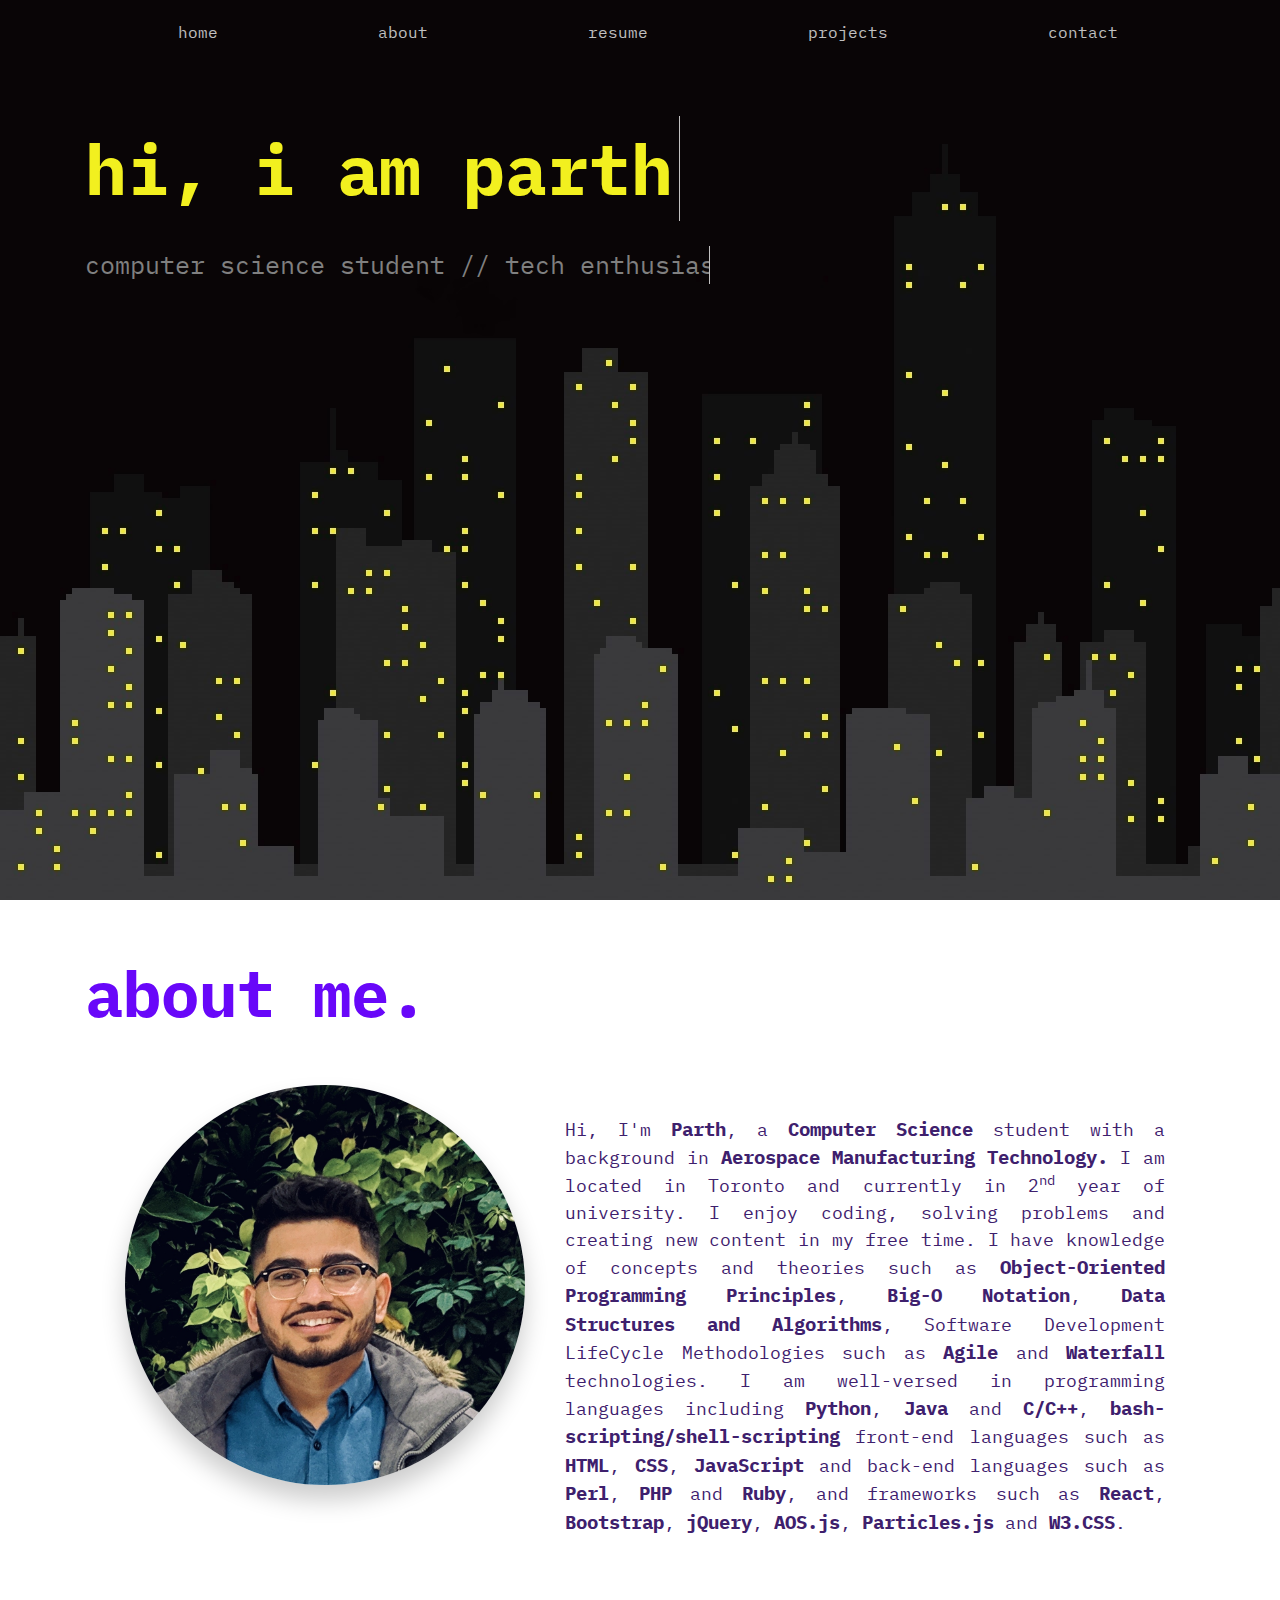
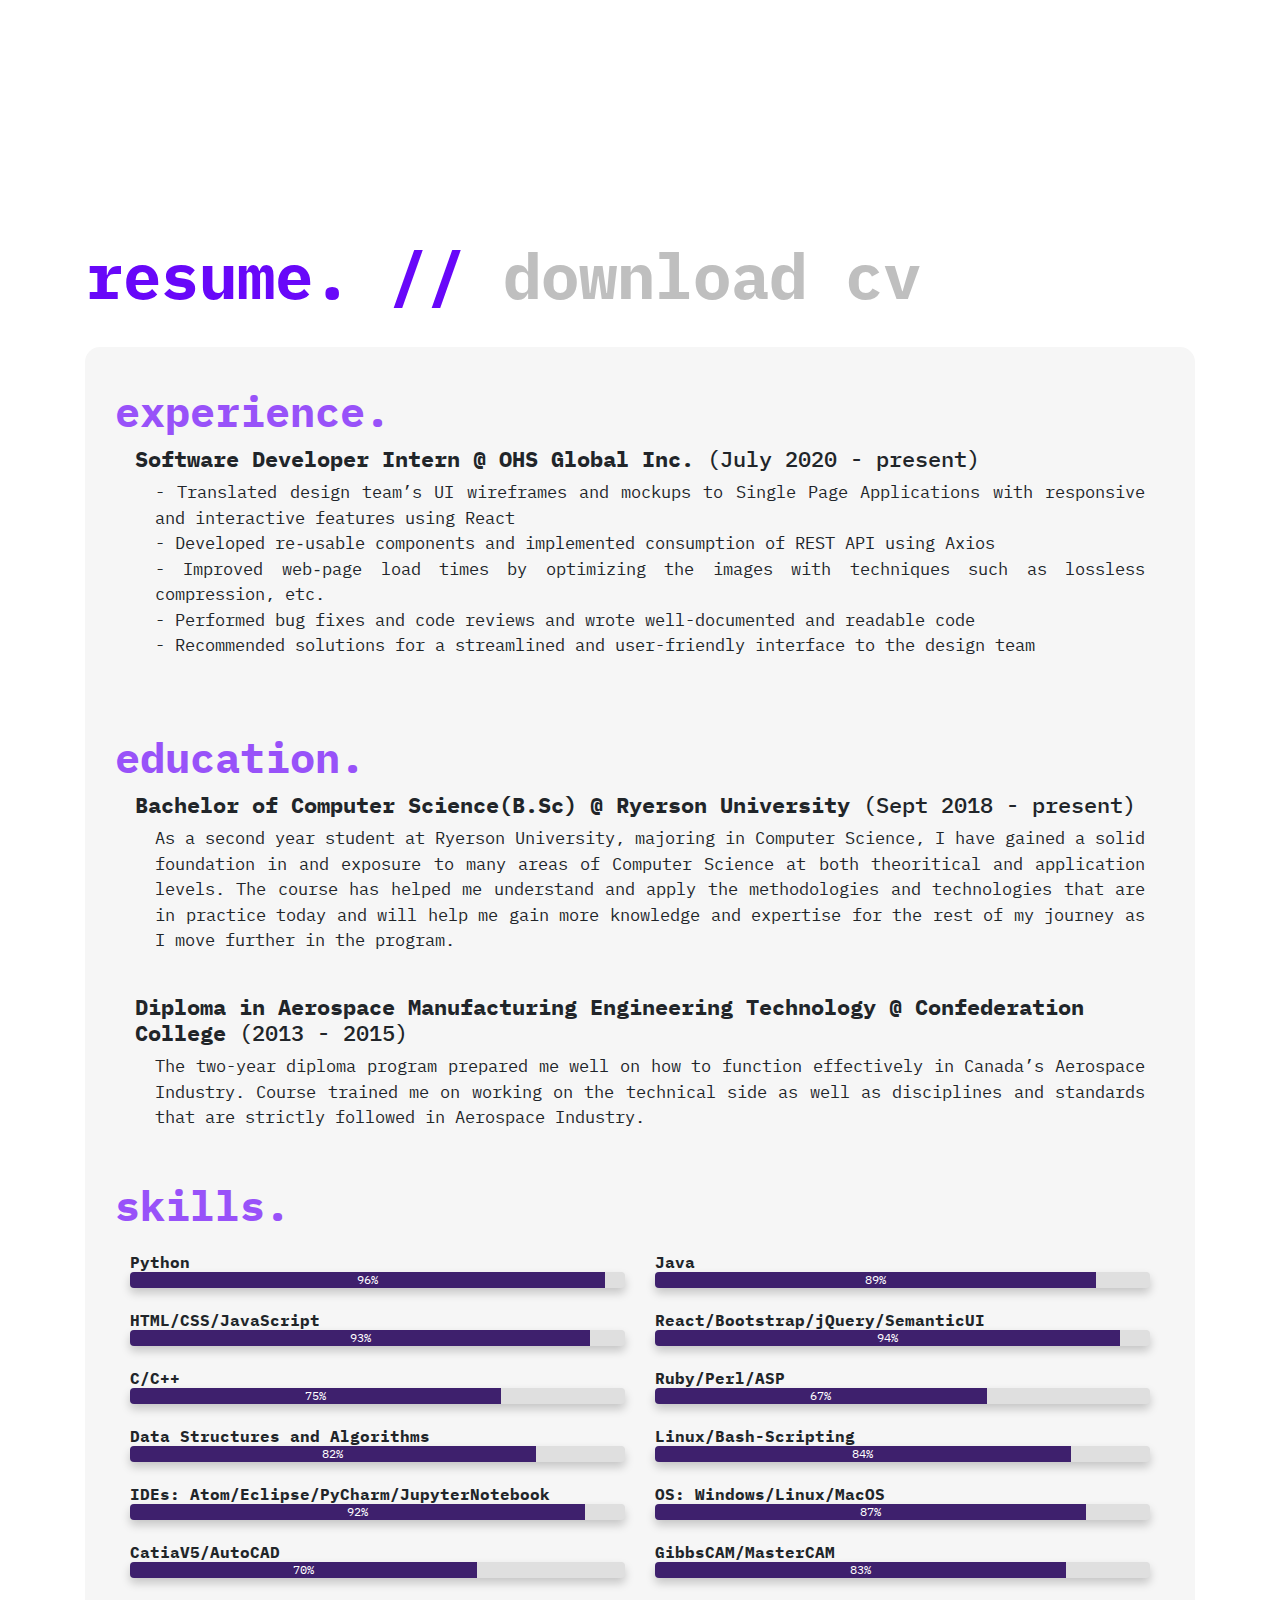
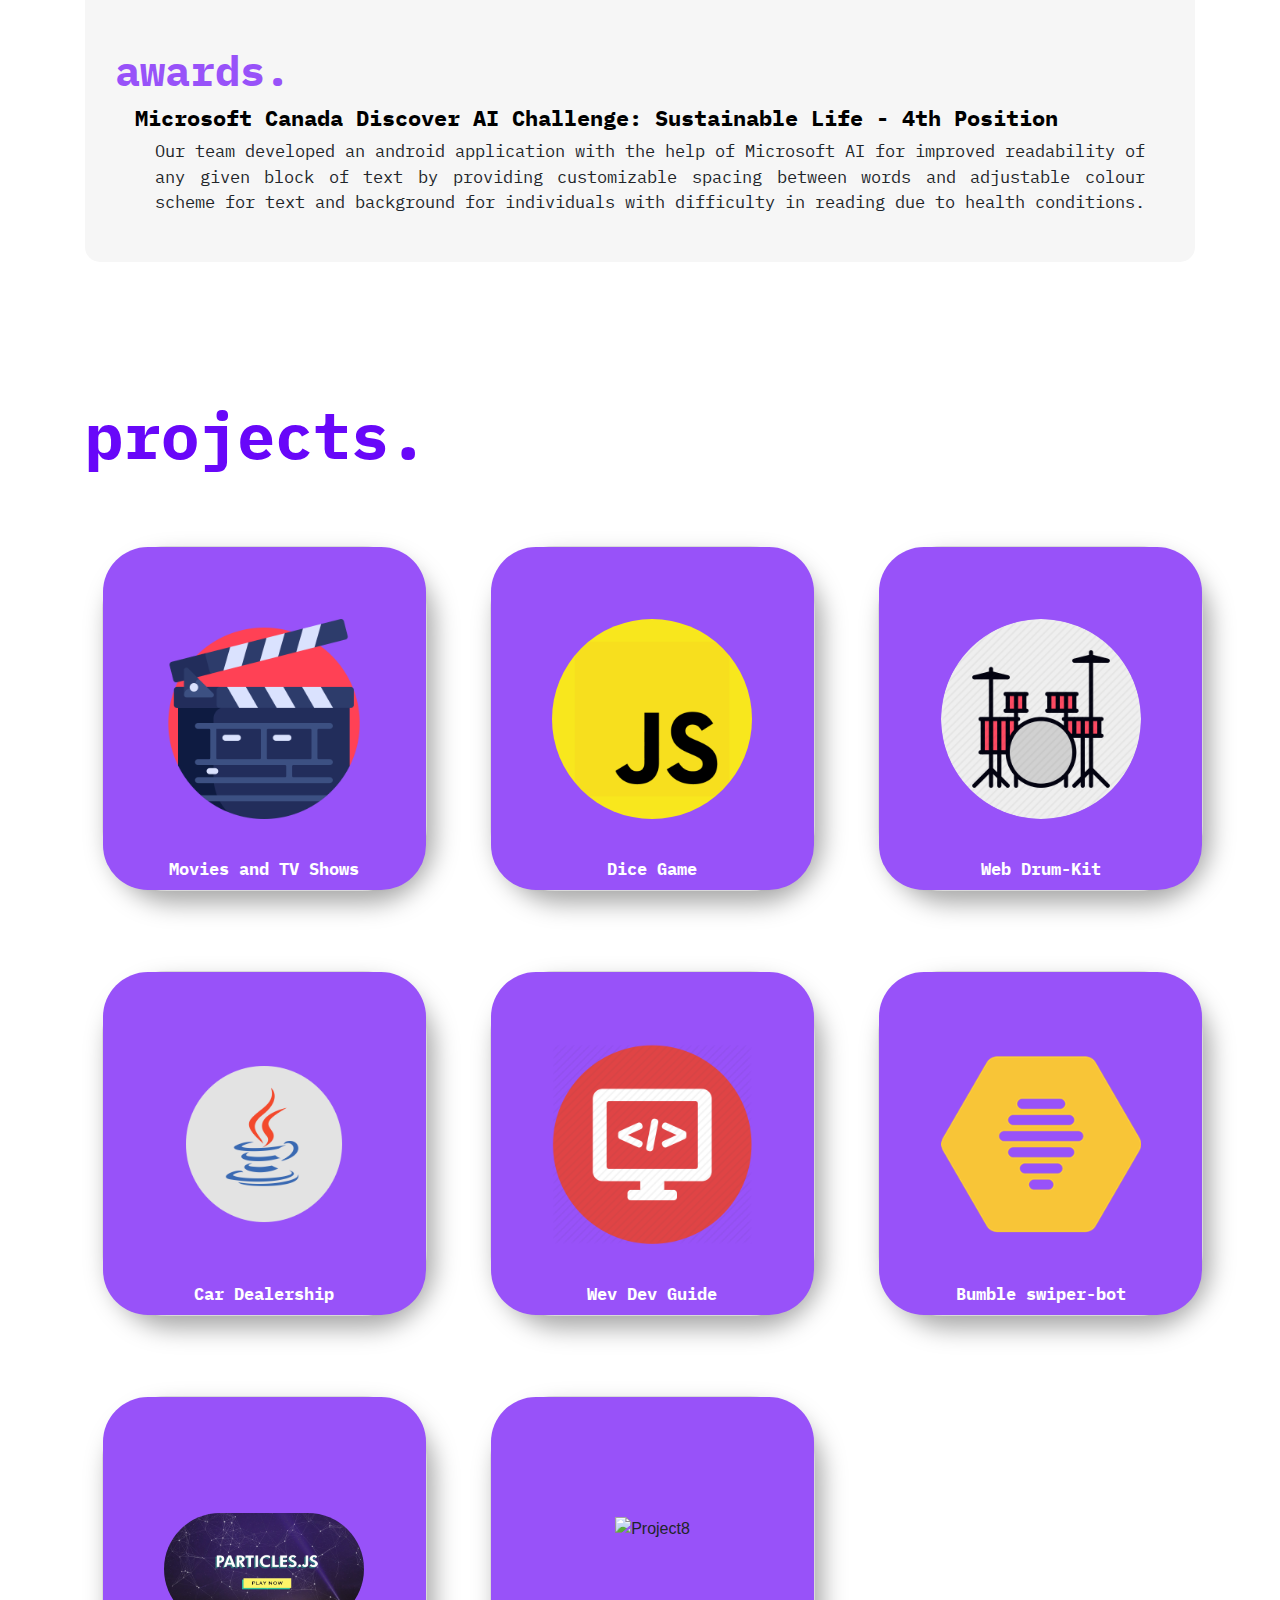
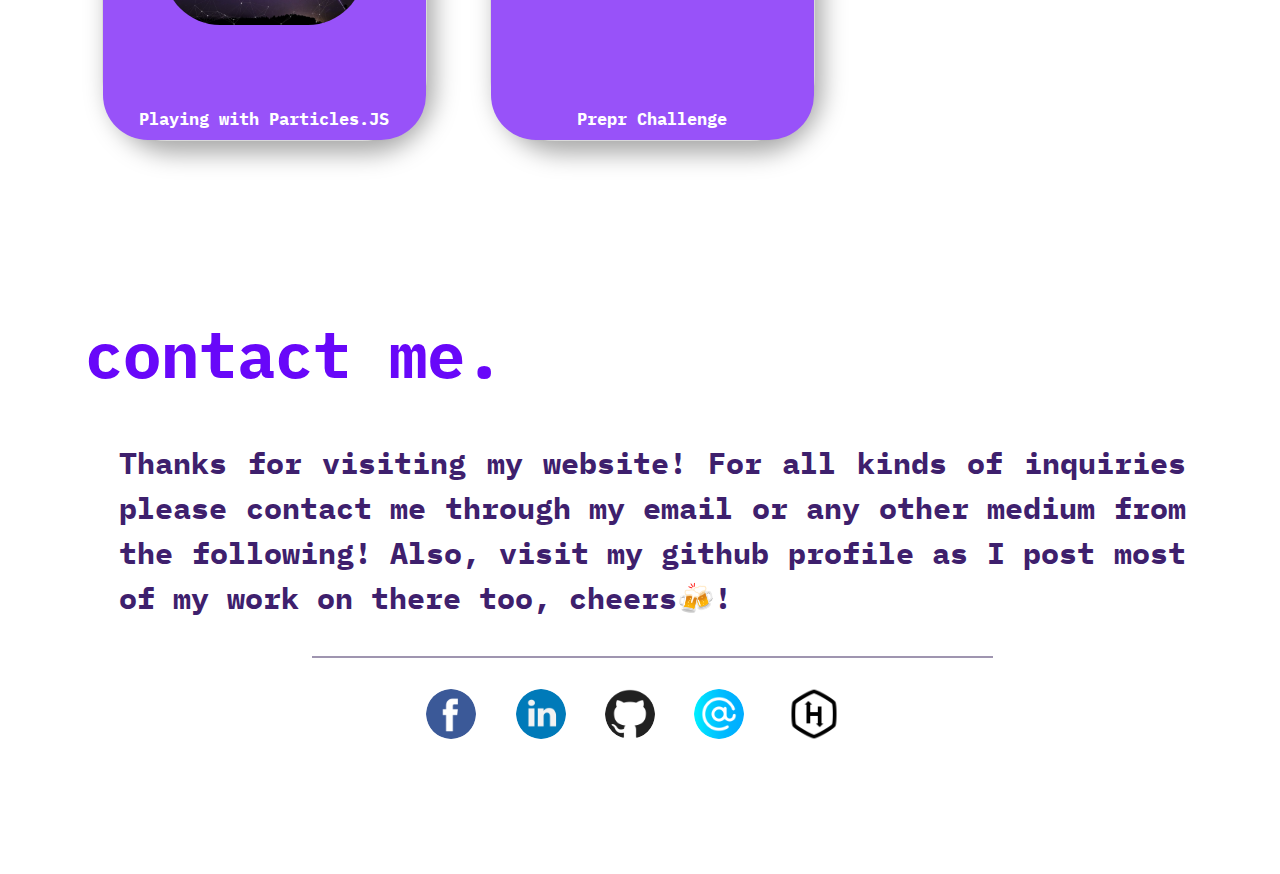
==== index.html @ 6de30749 "job update" ====
<!DOCTYPE html>
  <html lang="en" dir="ltr">

  <head>
    <meta charset="utf-8">
    <title>𝚙𝚊𝚛𝚝𝚑 𝚙𝚊𝚝𝚎𝚕.</title>
    <link style="border-radius:30%" rel="shortcut icon" href="icons/brand-001.ico">
    <!-- Fonts -->
    <link href="https://fonts.googleapis.com/css?family=IBM+Plex+Mono|Roboto+Mono&display=swap" rel="stylesheet">
    <!-- <link href="https://fonts.googleapis.com/css?family=IBM+Plex+Mono:400,500&display=swap" rel="stylesheet"> -->
    <!-- jQuery -->
    <script src="https://code.jquery.com/jquery-3.4.1.js" integrity="sha256-WpOohJOqMqqyKL9FccASB9O0KwACQJpFTUBLTYOVvVU=" crossorigin="anonymous"></script>

    <!-- Bootstrap -->
    <link rel="stylesheet" href="https://stackpath.bootstrapcdn.com/bootstrap/4.4.1/css/bootstrap.min.css" integrity="sha384-Vkoo8x4CGsO3+Hhxv8T/Q5PaXtkKtu6ug5TOeNV6gBiFeWPGFN9MuhOf23Q9Ifjh" crossorigin="anonymous">
    <script src="https://code.jquery.com/jquery-3.4.1.slim.min.js" integrity="sha384-J6qa4849blE2+poT4WnyKhv5vZF5SrPo0iEjwBvKU7imGFAV0wwj1yYfoRSJoZ+n" crossorigin="anonymous"></script>
    <script src="https://cdn.jsdelivr.net/npm/popper.js@1.16.0/dist/umd/popper.min.js" integrity="sha384-Q6E9RHvbIyZFJoft+2mJbHaEWldlvI9IOYy5n3zV9zzTtmI3UksdQRVvoxMfooAo" crossorigin="anonymous"></script>
    <script src="https://stackpath.bootstrapcdn.com/bootstrap/4.4.1/js/bootstrap.min.js" integrity="sha384-wfSDF2E50Y2D1uUdj0O3uMBJnjuUD4Ih7YwaYd1iqfktj0Uod8GCExl3Og8ifwB6" crossorigin="anonymous"></script>


    <!-- CSS -->
    <link rel="stylesheet" href="css/styles.css">
    <link rel="stylesheet" href="css/animation.css">
    <link rel="stylesheet" href="css/projects.css">

    <!-- AOS.js -->
    <link href="https://cdn.rawgit.com/michalsnik/aos/2.1.1/dist/aos.css" rel="stylesheet">

    <script src="https://cdn.rawgit.com/michalsnik/aos/2.1.1/dist/aos.js"></script>

    <!-- SCRIPTS -->
    <script src="scripts/script.js" charset="utf-8"></script>



    <!-- GOOGLE ANALYTICS -->
    <!-- Global site tag (gtag.js) - Google Analytics -->
    <script async src="https://www.googletagmanager.com/gtag/js?id=UA-157791250-1"></script>
    <script>
      window.dataLayer = window.dataLayer || [];

      function gtag() {
        dataLayer.push(arguments);
      }
      gtag('js', new Date());

      gtag('config', 'UA-157791250-1');
    </script>

  </head>

  <body>
    <!--__________________________________________________________________ Section 1 _________________________________________________________________________________________ -->

    <div id="section-1" style="background-image:url('bg1.jpg')">

      <nav class="navbar fixed-top  navbar-expand-lg navbar-default text-center">
        <a class="navbar-brand" href="#"></a>
        <button class="navbar-toggler" type="button" data-toggle="collapse" data-target="#navbarTogglerDemo02" aria-controls="navbarTogglerDemo02" aria-expanded="false" aria-label="Toggle navigation">
          <span class="navbar-toggler-icon"></span>
        </button>

        <div class="collapse navbar-collapse" id="navbarTogglerDemo02">
          <ul class="navbar-nav mx-auto mt-2 mt-lg-0">
            <li class="nav-item">
              <a href="#section-1"><span class="a">home</span></a>
            </li>

            <li class="nav-item">
              <a href="#Section-2"><span class="a">about</span></a>
            </li>

            <li class="nav-item">
              <a href="#Section-3"><span class="a">resume</span></a>
            </li>

            <li class="nav-item">
              <a href="#Section-4"><span class="a">projects</span></a>
            </li>

            <li class="nav-item">
              <a href="#Section-5"><span class="a">contact</span></a>
            </li>
          </ul>

        </div>
      </nav>


      <div id="particles-js">
        <div class="animated-line">
          <p class="line-1 anim-typewriter-1">hi, i am parth</p>
          <p class="line-2 anim-typewriter-2">computer science student // tech enthusiast</p>
        </div>
      </div>
    </div>


    <!-- __________________________________________________________________ Section2 __________________________________________________________________ -->



    <div id="Section-2">
      <h1 data-aos="fade-right" class="section-head">about me.</h1>

      <div data-aos="zoom-in" data-aos-anchor-placement="top-center" class="container-1">
        <div class="row">
          <div class="col-sm-12 col-md-12 col-lg-5">
            <img data-aos="fade-up-right" class="dp" src="images/dp-final1.jpg" alt="DisplayPicture">
          </div>
          <div class="col-sm-12 col-md-12 col-lg-7 abt">
            <p data-aos="fade-up-left" class="aboutme" style="text-align:justify;">
              Hi, I'm <strong>Parth</strong>, a <strong>Computer Science</strong> student with a background in
              <strong>Aerospace Manufacturing Technology.</strong>
              I am located in Toronto and currently in 2<sup>nd</sup> year of university.
              I enjoy coding, solving problems and creating new content in my free time.
              I have knowledge of concepts and theories such as <strong>Object-Oriented Programming Principles</strong>,
              <strong>Big-O Notation</strong>,
              <strong>Data Structures and Algorithms</strong>, Software Development LifeCycle Methodologies
              such as <strong>Agile</strong> and <strong>Waterfall</strong> technologies.
              I am well-versed in programming languages including <strong>Python</strong>, <strong>Java</strong> and
              <strong>C/C++</strong>, <strong>bash-scripting/shell-scripting</strong>
              front-end languages such as <strong>HTML</strong>, <strong>CSS</strong>, <strong>JavaScript</strong>
              and back-end languages such as <strong>Perl</strong>, <strong>PHP</strong>
              and <strong>Ruby</strong>, and frameworks such as <strong>React</strong>, <strong>Bootstrap</strong>, <strong>jQuery</strong>,
              <strong>AOS.js</strong>, <strong>Particles.js</strong>
              and <strong>W3.CSS</strong>.
            </p>
          </div>

        </div>
      </div>
    </div>


    <!-- __________________________________________________________________ Section3 __________________________________________________________________ -->
    <div id="Section-3">
      <h1 data-aos="fade-right" data-aos-anchor-placement="top-center" class="section-head">resume. // <a target="_blank" href="Parth_Patel_CompSci.pdf">
          <span class="download">download cv</span></a></h1>
      <div class="sub-section">
        <h3 data-aos="flip-down" data-aos-delay="200" class="sub-head"><b>experience.</b></h3>
        <div class="sub-section-2">
          <h5 class="prog-name" data-aos="zoom-in" data-aos-delay="250"><b>Software Developer Intern @ OHS Global Inc.</b> (July 2020 - present)</h5>
          <p class="about-course" data-aos="zoom-in" data-aos-delay="300"> - Translated design team’s UI wireframes and mockups to Single Page Applications with
responsive and interactive features using React
 <br />
            - Developed re‑usable components and implemented consumption of REST API using Axios<br />
- Improved web‑page load times by optimizing the images with techniques such as lossless compression, etc. <br />     
- Performed bug fixes and code reviews and wrote well-documented
            and readable code<br />
            - Recommended solutions for a streamlined and user-friendly interface to
            the design team
          </p>
          <br>
          <br>
        </div>
        <h3 data-aos="flip-down" data-aos-delay="200" class="sub-head"><b>education.</b></h3>
        <div class="sub-section-2">
          <h5 class="prog-name" data-aos="zoom-in" data-aos-delay="250"><b>Bachelor of Computer Science(B.Sc) @ Ryerson University</b> (Sept 2018 - present)</h5>
          <p class="about-course" data-aos="zoom-in" data-aos-delay="300"> As a second year student at Ryerson University, majoring in Computer Science,
            I have gained a solid foundation in and exposure to many areas of Computer Science
            at both theoritical and application levels. The course has helped me understand and apply the
            methodologies and technologies that are in practice today and will help
            me gain more knowledge and expertise for the rest of my journey as I move further in the program.</p>
          <br>
          <h5 class="prog-name" data-aos="zoom-in"><b>Diploma in Aerospace Manufacturing Engineering Technology @ Confederation College</b> (2013 - 2015)</h5>
          <p class="about-course" data-aos="zoom-in" data-aos-delay="100">The two-year diploma program prepared me well on how to function effectively in Canada’s Aerospace Industry.
            Course trained me on working on the technical side as well as disciplines and standards that are strictly followed in Aerospace Industry.

          </p>
          <br>
        </div>


        <h3 data-aos="flip-down" class="sub-head"><b>skills.</b></h3>


        <div class="container">
          <div class="row">
            <div class="col-sm-12 col-md-12 col-lg-6">
              <div data-aos="zoom-in" class="skill">
                <p class="skill-name">Python</p>
                <div class="progress">
                  <div class="progress-bar" role="progressbar" style="width: 96%;" aria-valuenow="25" aria-valuemin="0" aria-valuemax="100">96%</div>
                </div>
              </div>
              <div data-aos="zoom-in" class="skill">
                <p class="skill-name">HTML/CSS/JavaScript</p>
                <div class="progress">
                  <div class="progress-bar" role="progressbar" style="width: 93%;" aria-valuenow="25" aria-valuemin="0" aria-valuemax="100">93%</div>
                </div>
              </div>
              <div data-aos="zoom-in" class="skill">
                <p class="skill-name">C/C++</p>
                <div class="progress">
                  <div class="progress-bar" role="progressbar" style="width: 75%;" aria-valuenow="25" aria-valuemin="0" aria-valuemax="100">75%</div>
                </div>
              </div>
              <div data-aos="zoom-in" class="skill">
                <p class="skill-name">Data Structures and Algorithms</p>
                <div class="progress">
                  <div class="progress-bar" role="progressbar" style="width: 82%;" aria-valuenow="25" aria-valuemin="0" aria-valuemax="100">82%</div>
                </div>
              </div>
              <div data-aos="zoom-in" class="skill">
                <p class="skill-name">IDEs: Atom/Eclipse/PyCharm/JupyterNotebook</p>
                <div class="progress">
                  <div class="progress-bar" role="progressbar" style="width: 92%;" aria-valuenow="25" aria-valuemin="0" aria-valuemax="100">92%</div>
                </div>
              </div>
              <div data-aos="zoom-in" class="skill">
                <p class="skill-name">CatiaV5/AutoCAD</p>
                <div class="progress">
                  <div class="progress-bar" role="progressbar" style="width: 70%;" aria-valuenow="25" aria-valuemin="0" aria-valuemax="100">70%</div>
                </div>
              </div>
            </div>
            <!--____________________________________________________Second Row ---------------------------------------------------------------------->
            <div class="col-sm-12 col-md-12 col-lg-6">
              <div data-aos="zoom-in" class="skill">
                <p class="skill-name">Java</p>
                <div class="progress">
                  <div class="progress-bar" role="progressbar" style="width: 89%;" aria-valuenow="25" aria-valuemin="0" aria-valuemax="100">89%</div>
                </div>
              </div>
              <div data-aos="zoom-in" class="skill">
                <p class="skill-name">React/Bootstrap/jQuery/SemanticUI</p>
                <div class="progress">
                  <div class="progress-bar" role="progressbar" style="width: 94%;" aria-valuenow="25" aria-valuemin="0" aria-valuemax="100">94%</div>
                </div>
              </div>
              <div data-aos="zoom-in" class="skill">
                <p class="skill-name">Ruby/Perl/ASP</p>
                <div class="progress">
                  <div class="progress-bar" role="progressbar" style="width: 67%;" aria-valuenow="25" aria-valuemin="0" aria-valuemax="100">67%</div>
                </div>
              </div>
              <div data-aos="zoom-in" class="skill">
                <p class="skill-name">Linux/Bash-Scripting</p>
                <div class="progress">
                  <div class="progress-bar" role="progressbar" style="width: 84%;" aria-valuenow="25" aria-valuemin="0" aria-valuemax="100">84%</div>
                </div>
              </div>
              <div data-aos="zoom-in" class="skill">
                <p class="skill-name">OS: Windows/Linux/MacOS</p>
                <div class="progress">
                  <div class="progress-bar" role="progressbar" style="width: 87%;" aria-valuenow="25" aria-valuemin="0" aria-valuemax="100">87%</div>
                </div>
              </div>
              <div data-aos="zoom-in" class="skill">
                <p class="skill-name">GibbsCAM/MasterCAM</p>
                <div class="progress">
                  <div class="progress-bar" role="progressbar" style="width: 83%;" aria-valuenow="25" aria-valuemin="0" aria-valuemax="100">83%</div>
                </div>
              </div>
            </div>

          </div>
        </div>
        <br><br>
        <!--  -->
        <h3 data-aos="flip-down" class="sub-head"><b>awards.</b></h3>
        <div class="sub-section-2">

          <h5 class="prog-name" data-aos="zoom-in" data-aos-delay="250"><a target="_blank" style="color:black;" href="https://s3.amazonaws.com/doc.agorize.com/certificate-microsoft/Certificat-00096.pdf"><b>Microsoft
                Canada Discover AI Challenge: Sustainable Life - 4th Position</b></a></h5>
          <p class="about-course" data-aos="zoom-in" data-aos-delay="300"> Our team developed an android application with the help of Microsoft AI for
            improved readability of any given block of text by providing customizable
            spacing between words and adjustable colour scheme for text and
            background for individuals with difficulty in reading due to health conditions. </p>

        </div>




      </div>
    </div>

    <!-- __________________________________________________________________ Section4 __________________________________________________________________ -->




    <div id="Section-4">
      <h1 data-aos="fade-right" class="section-head">projects.</h1>
      <div class="project-div">
        <div class="row">

          <div data-aos="zoom-in" data-aos-delay="100" class="col-sm-12 col-md-6 col-lg-4">
            <div class="card mx-auto">
              <div class="imgBox" data-text="Movies and TV Shows">
                <img src="images/film2.png" alt="Project1">
              </div>
              <div class="content">
                <div>
                  <!-- <h3 class="project-name">Movies and TV Shows</h3> -->
                  <p>Developed an online web application that uses Node.JS in the back-end with
                    which user can search a word and it returns top 10 movies/tv shows related to the search. </p>
                  <a target="_blank" class="btn btn-dark" href="https://rocky-eyrie-08984.herokuapp.com/">See Project</a>
                </div>
              </div>
            </div>
          </div>

          <div data-aos="zoom-in" data-aos-delay="400" class="col-sm-12 col-md-6 col-lg-4">
            <div class="card mx-auto">
              <div class="imgBox" data-text="Dice Game">
                <img src="images/js (1).png" alt="Project2" style="border-radius:500px;">
              </div>
              <div class="content">
                <div>
                  <p>Made a simple Dice Game with the help of JavaScript that can be played by two players. On refreshing the page the dice rolls
                    and results show up on top of the screen.</p>
                  <a target="_blank" class="btn btn-dark" href="https://patel1643.github.io/Simple_Dice_Game/dicee.html">See Project</a>
                </div>
              </div>
            </div>
          </div>

          <div data-aos="zoom-in" data-aos-delay="700" class="col-sm-12 col-md-6 col-lg-4">
            <div class="card mx-auto">
              <div class="imgBox" data-text="Web Drum-Kit">
                <img src="images/project3drum.png" alt="Project3" style="border-radius:50%;">
              </div>
              <div class="content">
                <div>
                  <p>Developed an online drum kit that uses HTML, CSS and JavaScript
                    with which a user can play different sounds by clicking on the buttons as well as hitting
                    specified keys on the keyboard</p>
                  <a target="_blank" class="btn btn-dark" href="https://patel1643.github.io/Online_Drum_Kit/">See Project</a>
                </div>
              </div>
            </div>
          </div>

          <div data-aos="zoom-in" data-aos-delay="400" class="col-sm-12 col-md-6 col-lg-4">
            <div class="card mx-auto">
              <div class="imgBox" data-text="Car Dealership">
                <img src="images/project4java.png" alt="Project4">
              </div>
              <div class="content">
                <div>
                  <p>
                    Developed a Java based application of a real world Car Dealership which can keep the inventory, sales, stats, filtered employee sales, etc.

                  </p>
                  <a target="_blank" class="btn btn-dark" href="https://github.com/patel1643/Car_Dealership_Simulator">See Project</a>
                </div>
              </div>
            </div>
          </div>
          <div data-aos="zoom-in" data-aos-delay="700" class="col-sm-12 col-md-6 col-lg-4">
            <div class="card mx-auto">
              <div class="imgBox" data-text="Wev Dev Guide">
                <img src="images/project5html.png" alt="Project5">
              </div>
              <div class="content">
                <div>
                  <p>
                    Developed a series of tutorial pages on how one can make an elegant looking website just with a bunch of frameworks and tweaks included with a sample page.
                  </p>
                  <a target="_blank" class="btn btn-dark" href="https://patel1643.github.io/CPS530-FinalProject/Page3.html">See Project</a>
                </div>
              </div>
            </div>
          </div>
          <div data-aos="zoom-in" data-aos-delay="900" class="col-sm-12 col-md-6 col-lg-4">
            <div class="card mx-auto">
              <div class="imgBox" data-text="Bumble swiper-bot">
                <img src="images/project6bumble.png" alt="Project6">
              </div>
              <div class="content">
                <div>
                  <p> Developed a bot written in python with the help of Selenium Web Driver that swipes for you once you login on your Bumble Dating App on your desktop.
                  </p>
                  <a target="_blank" class="btn btn-dark" href="https://github.com/patel1643/Bumble_Swipe_Bot">See Project</a>
                </div>
              </div>
            </div>
          </div>
          <div data-aos="zoom-in" data-aos-delay="400" class="col-sm-12 col-md-6 col-lg-4">
            <div class="card mx-auto">
              <div class="imgBox" data-text="Playing with Particles.JS">
                <img style="border-radius:500px;" src="images/project7particles.jpg" alt="Project7">
              </div>
              <div class="content">
                <div>
                  <p> Developed a snow fall effect with the help of Particles.JS library. More
                    exciting projects with particles js library coming soon</p>
                  <a target="_blank" class="btn btn-dark" href="https://patel1643.github.io/Particles.JS-Practice/">See Project</a>
                </div>
              </div>
            </div>
          </div>

          <div data-aos="zoom-in" data-aos-delay="700" class="col-sm-12 col-md-6 col-lg-4">
            <div class="card mx-auto">
              <div class="imgBox" data-text="Prepr Challenge">
                <img style="height:30%;" src="https://preprmedialive.s3.amazonaws.com/public/front/img/logo.png" alt="Project8">
              </div>
              <div class="content">
                <div>
                  <p>Recreated the home page for PreprLabs as a part of a coding challenge using MaterializeCSS and AOS.JS libraries as well as changed
                    the layout using wireframing technique.</p>
                  <a target="_blank" class="btn btn-dark" href="https://patel1643.github.io/Prepr-Internship-Challenge/">See Project</a>
                </div>
              </div>
            </div>
          </div>

        </div>
      </div>
    </div>
    <!-- __________________________________________________________________ Section5 __________________________________________________________________ -->
    <div id="Section-5">
      <h1 data-aos="fade-right" class="contact-head">contact me.</h1>

      <div class="row contactsection">
        <div class="col-sm-12 col-md-12 col-lg-12">
          <p data-aos="fade-up" class="contact">Thanks for visiting my website! For all kinds of inquiries please contact me through my email or any other medium from the following! Also,
            visit my github profile as I post most of my work on there too, cheers🍻!</p>
          <hr class="seperator" data-aos="flip-left" data-aos-duration="2500" style="width:60%;">
          <div class="social-media">
            <a target="_blank" data-aos="fade-in" href="https://www.facebook.com/parth1643"><img class="icon" src="icons/facebook.png" alt="fb"></a>
            <a target="_blank" data-aos="fade-in" data-aos-delay="200" href="https://www.linkedin.com/in/parth1643/"><img class="icon" src="icons/linkedin.png" alt="fb"></a>
            <a target="_blank" data-aos="zoom-in" data-aos-delay="300" href="https://github.com/patel1643"><img class="icon" src="icons/github.png" alt="fb"></a>
            <a target="_blank" data-aos="zoom-in" data-aos-delay="400" href="mailto:parthptl56@gmail.com"><img class="icon" src="icons/email.png" alt="fb"></a>
            <a target="_blank" data-aos="zoom-in" data-aos-delay="500" href="https://www.hackerrank.com/p13patel?hr_r=1"><img class="icon-1" src="icons/hackerrank.png" alt="fb"></a>
          </div>

        </div>

      </div>

    </div>
    <script src="http://threejs.org/examples/js/libs/stats.min.js"></script>
    <script src="https://cdn.jsdelivr.net/npm/particles.js@2.0.0/particles.min.js"></script>
    <script>
      particlesJS.load('particles-js', '/particles.json', function() {
        console.log('callback - particles.js config loaded');
      });
    </script>

  </body>

  </html>

  <!-- Page Animation -->
  <script type="text/javascript">
    AOS.init({
      duration: 1200,
    })
  </script>
---- css/styles.css ----
html {
  scroll-behavior: smooth;
}

.section-head{
    /* color: #28544b; */
    /* color: #081f37; */
    /* color: #05445E; */
    /* color: #6915cf; */
    color: #6807f9;
    font-size: 4rem;
    font-family: 'IBM Plex Mono', monospace;
    font-weight: 700;
    padding-bottom: 25px;
}





/* --------------------------------------------------NAVBAR--------------------------------------------------- */

#section-1{
  background-image : url("images/bg-001.jpg");
  background-repeat: no-repeat;
  background-size: cover;
  background: rgb(9,5,6);
  background-repeat: no-repeat;
  background-size: cover;
  padding-bottom: 500px;
  height: 100vh;
}

nav{

}
.navbar-default.scrolled{
  /* background: rgba(53, 117, 143); */

  background: rgb(240,240,240);
  padding-top: 10px;
  padding-bottom: 10px;
  box-shadow: 0 2px 15px rgba(0,0,0,0.2);
}

.navbar-default{
transition:800ms ease;
background-color: rgb(9,5,6);
padding-top: 20px;
padding-bottom: 20px;
}

.nav-item{
  padding-left: 5em;
  padding-right: 5em;

}

.nav-item{
  font-family: 'IBM Plex Mono', monospace;
}

.a{
  color: rgba(255,255,255,.75);
  text-decoration: none;

}


.a.scrolled{
  color: black;
  text-decoration: none;
  font-weight: bold;
}
.a:hover{
  /* color: #e8751a; */
  color: #ECEA3E;
  color: fcdf03;
  font-size: 17.5px;
  transition: 0.3s;
  text-decoration: underline;
  line-height: 0.2;

}
.a.scrolled:hover{
  font-size: 17.5px;
  transition: 0.3s;
  text-decoration: underline;
  line-height: 0.2;
  color: #05445E;

}

/* ----------------------------------------------------------------END OF SECTION 1-------------------------------------------------------------------- */
/* ----------------------------------------------------------------ABOUT ME-------------------------------------------------------------------------- */

#Section-2{
  padding-top: 55px;
  padding-left: 85px;
  padding-right: 85px;
  padding-bottom: 200px;
  height: auto;
  /* background-color: white; */
}



.aboutme{
  padding-top: 30px;
  font-family: 'IBM Plex Mono', monospace;
  /* font-weight: 500; */
  /* color: black; */
  color: #3e206d;
  font-size: 18px;

}
/* .abt{background-color: rgba(20, 20, 20, 0.04);
border-radius: 30px;
padding-left: 40px;} */

strong{
  font-size: 19px;
}
.container-1{
  padding-top: 20px;
  padding-left: 30px;
  padding-bottom: 30px;
  padding-right: 30px;
  /* background-color: rgba(20, 20, 20, 0.04); */
  /* border-radius: 15px; */
  /* box-shadow: 0 1px 2px rgba(0,0,0,0.15); */
  text-align: center;


}

.dp{
  object-fit: cover;
  border-radius: 100%;
  height: 400px;
  width: 400px;
  box-shadow: 0 15px 25px rgba(0,0,0,0.2);
}

/* ----------------------------------------------------------------Resume---------------------------------------------------------------------------------------- */

#Section-3{
  padding-top: 55px;
  padding-left: 85px;
  height: auto;
  background: white;
  padding-right: 85px;
  padding-bottom: 80px;
}

.download{
  color: grey;
  opacity: 0.5;

}

.download:hover{
  color: grey;
  opacity: 1;
  text-decoration: underline;
  transition: 0.3s;
  drop
}

.sub-head{
  font-size: 2.65rem;
  font-family: 'IBM Plex Mono', monospace;
  /* color: #189AB4; */
  color: #9852f9;
  padding-top: 10px;
}

.sub-section{
  padding-top: 30px;
  padding-left: 30px;
  padding-bottom: 30px;
  padding-right: 30px;
  font-family: 'IBM Plex Mono', monospace;
  background-color: rgba(20, 20, 20, 0.04);
  border-radius: 15px;
}
.prog-name{
  font-size: 22px;
  font-family: 'IBM Plex Mono', monospace;
}
.about-course{
  padding-left: 20px;
  padding-right: 20px;
  text-align: justify;
  font-size: 17px;
}

.sub-section-2{
  padding-left: 20px;

}

.skill{
  padding-top: 10px;
  margin-bottom: 10px;
}

.skill-name{
  margin-bottom: -2px;
  font-weight: bold;
}
.progress,                          /* Firefox  */
.progress[role][aria-valuenow] {    /* Polyfill */
	background: rgba(22, 22, 22, 0.1); !important; /* !important is needed by the polyfill */
  box-shadow: 0 5px 10px rgba(0,0,0,0.2);
  width: auto;
}

/* Chrome */
progress::-webkit-progress-bar {
	background: rgba(22, 22, 22, 0.1); !important;
}
.progress-bar {

    /* background-color: #23425f; */
    /* background-color: #c299fc; */
    background-color: #3e206d;

}

/* ----------------------------------------------------------------achievements---------------------------------------------------------------------------------------- */
.a{
  text-decoration: none;
}

.popover__title {
  font-size: 1.2rem;
  line-height: 36px;

  text-decoration: none;
  color: black;
  text-align: center;
  padding: 15px 0;
  font-family: 'IBM Plex Mono', monospace;
}

.popover__wrapper {
  position: relative;
  margin-top: 1.5rem;
  display: inline-block;
}
.popover__content {
  opacity: 0;
  visibility: hidden;
  position: absolute;
  /* left: 50%; */
  transform: translate(0, 10px);
  background-color: #bfbfbf;
  padding: 0.5rem;
  box-shadow: 0 2px 15px 0 rgba(0, 0, 0, 0.26);
  width:300px;
  height: auto;

}
.popover__content:before {
  position: absolute;
  z-index: -1;
  content: "";
  right: calc(50% - 10px);
  top: -8px;
  border-style: solid;
  border-width: 0 10px 10px 10px;
  border-color: transparent transparent #bfbfbf transparent;
  transition-duration: 0.3s;
  transition-property: transform;
}
.popover__wrapper:hover .popover__content {
  z-index: 10;
  opacity: 1;
  visibility: visible;
  transform: translate(0, -20px);
  transition: all .7s cubic-bezier(0.75, -0.02, 0.2, 0.97);
}
.popover__message {
  text-align: center;
}







/* ----------------------------------------------------------------END OF SECTION 3---------------------------------------------------------------------------------------- */

#Section-4{
  padding-top: 55px;
  padding-left: 85px;
  padding-right: 60px;
  height: auto;
  background-color: white;
  padding-bottom: 80px;
}

/* Rest of CSS Styles for this section is in projects.css file */

/* ----------------------------------------------------------------END OF SECTION 4---------------------------------------------------------------------------------------- */

#Section-5{
  padding-top: 55px;
  padding-left: 85px;
  padding-right: 60px;
  height: auto;
  padding-bottom: 130px;
}

.contact-head{
  color: #6807f9;
  font-size: 4rem;
  font-family: 'IBM Plex Mono', monospace;
  font-weight: bold;
  padding-bottom: 5px;

}



.contact{
  padding-top: 3%;
  padding-left: 3%;
  padding-right: 3%;
  padding-bottom: 20px;
  text-align: justify;
  font-size: 30px;
  font-family: 'IBM Plex Mono', monospace;
  font-weight: bold;
  color: #3e206d;
}

.seperator{
  border-width:2px;
  background: rgba(62,32,109,0.4);
}
.social-media{
  padding-top: 10px;
  text-align: center;
}

.icon{
  height: 50px;
  width: 50px;
  margin-right: 35px;
  border-radius: 50%;

}

.icon:hover{
  transition: 0.4s;
  height: 80px;
  width: 80px;
  box-shadow: 0 5px 15px rgba(0,0,0,0.3);

}
.icon-1{
  height: 60px;
  width: 60px;
  margin-right: 35px;
  border-radius: 50%;
}
.icon-1:hover{
  transition: 0.4s;
  height: 80px;
  width: 80px;
  box-shadow: 0 5px 15px rgba(0,0,0,0.3);
}

/* ----------------------------------------------------------------END OF SECTION 5---------------------------------------------------------------------------------------- */






/* ----------------------------------------------------------------Custom ScrollBar---------------------------------------------------------------------------------------- */


::-webkit-scrollbar-track
{
	-webkit-box-shadow: inset 0 0 6px rgba(0,0,0,0.3);
	border-radius: 30px;
	background-color: #F5F5F5;
}

::-webkit-scrollbar
{
	width: 7px;
	/* background-color: #F5F5F5; */
  background-color: rgba(0,0,0,.3);
}

::-webkit-scrollbar-thumb
{
	border-radius: 30px;
	-webkit-box-shadow: inset 0 0 6px rgba(0,0,0,.3);
	background-color: #555;
}
::-webkit-scrollbar-thumb:hover {
  background: #081f37;
  transition: smooth 3s;

}
---- css/animation.css ----
.animated-line{
  text-align: center;
  padding-top: 100px;
  padding-left: 85px;
  font-family: 'IBM Plex Mono', monospace;
}

/* -----------------------------------------------Animation for first two lines------------------------------------------------------------------------------------ */

.line-1{
    position: relative;
    font-weight: bold;
    top: 80%;
    color: #f2f01f;
    width: 8.5em;
    /* margin-bottom: 20px; */
    border-right: 0.5px solid rgba(255,255,255,.75);
    /* font-size: 70px; */
    font-size: 4.375em;
    text-align: left;
    white-space: nowrap;
    overflow: hidden;
    transform: translateY(16px);
    background-color: inherit;



}
.line-2{
  position:relative;
  top: 50%;
  width: 25em;
  border-right: 0.5px solid rgba(255,255,255,.75);
  font-size: 1.5625em;
  text-align: left;
  white-space: nowrap;
  overflow: hidden;
  transform: translateY(25px);
  color: grey;
  background-color: inherit;

}


.anim-typewriter-1{
  animation: typewriter-1 1.3s steps(15) 1.3s 1 normal both,
             blinkTextCursor 250ms steps(15) infinite normal;
}
.anim-typewriter-2{
  animation: typewriter-2 1.3s steps(43) 1.3s 1 normal both,
             blinkTextCursor 250ms steps(43) infinite normal;
}

@keyframes typewriter-1{
  from{width: 0;}
  to{width: 8.6em;}
}
@keyframes typewriter-2{
  from{width: 0;}
  to{width: 26em;}
}
@keyframes blinkTextCursor{
  from{border-right-color: rgba(255,255,255,.75);}
  to{border-right-color: transparent;}
}
---- css/projects.css ----
.project-div {
  position: relative;
  display: flex;
  justify-content: space-between;
  flex-wrap: wrap;
  /* margin: 30px 30px; */
}
.card{
  margin-top: 40px;
  margin-bottom: 40px;
  box-shadow: 7px 12px 25px rgba(0,0,0,0.35);
}
.project-name{
  font-family: 'IBM Plex Mono', monospace;

}
.project-div .card {
  position: center;
  display: flex;
  width: 325px;
  height: 345px;
  /* background-color: rgba(25,25,25,0.15); */
  border-radius: 65px;
  border-color: rgba(0,0,0,0.15);
  margin-left: 10px;
  margin-right: 10px;
}
.project-div .card .imgBox {
  position: absolute;
  top: 0;
  left: 0;
  display: flex;
  width: 100%;
  height: 100%;
  overflow: hidden;
  justify-content: center;
  align-items: center;
  background-color: #9852f9;
  z-index: 10;
  transition: .55s;
  border-radius: 45px;

}
/* .imgBox, when .card hover */
.project-div .card:hover .imgBox {
  width: 210px;
  height: 210px;
  left: -75px;
  top: calc(50% - 100px);
  transition: .55s;
  background-color: #6807f9;
  border-radius: 10%;
  font-size: 10px;
  box-shadow: 0px 5px 15px rgba(0,0,0,0.7);
}
.project-div .card .imgBox:before {
  content: attr(data-text);
  position: absolute;
  bottom: 0;
  left: 0;
  width: 100%;
  text-align: center;
  font-size: 17px;
  margin-bottom: 8px;
  color: white;
  font-family: 'IBM Plex Mono', monospace;
  font-weight: bold;
}
.project-div .card .imgBox img {
  max-width: 200px;
  transition: .55s;
}
.project-div .card:hover .imgBox img {
  max-width: 120px;
  transition: .55s;

}
.project-div .card .content {
  position: absolute;
  right: 0;
  width: calc(100% - 125px);
  padding: 15px;
  top: 0;
  display: flex;
  justify-content: center;
  align-items: center;
  font-size: 15px;
}
.project-div .card .content h3 {
  font-size: 24px;
  margin-bottom: 5px;
}
.project-div .card .content a {
  display: inline-block;
  padding: 5px 10px;
  background-color: #333;
  color: #fff;
  margin-top: 10px;
  text-decoration: none;
  border-radius: 60px;
}

@media (max-width: 1000px) {
  .project-div {
    width: 100%;
    flex-direction: column;
    align-items: center;
  }
  .project-div .card {
    width: 400px;
  }

  .project-div .card .content {
    height: auto;
    overflow: hidden;
  }
}
.content{
  margin-top: 5%;
  font-family: 'IBM Plex Mono', monospace;
  color: black;
  font-weight: bold;
  margin-bottom: 5%;
}

@media (max-width: 768px) {
  .project-div .card {
    width: 300px;
    flex-direction: column;
    height: auto;
  }
  .project-div .card .imgBox {
    position: relative;
  }
  .project-div .card .imgBox,
  .project-div .card:hover .imgBox {
    width: 100%;
    height: 200px;
    left: 0;

  }
  .project-div .card .imgBox img,
  .project-div .card:hover .imgBox img {
    max-width: 100px;
  }
  .project-div .card .content {
    position: relative;
    width: 100%;
  }
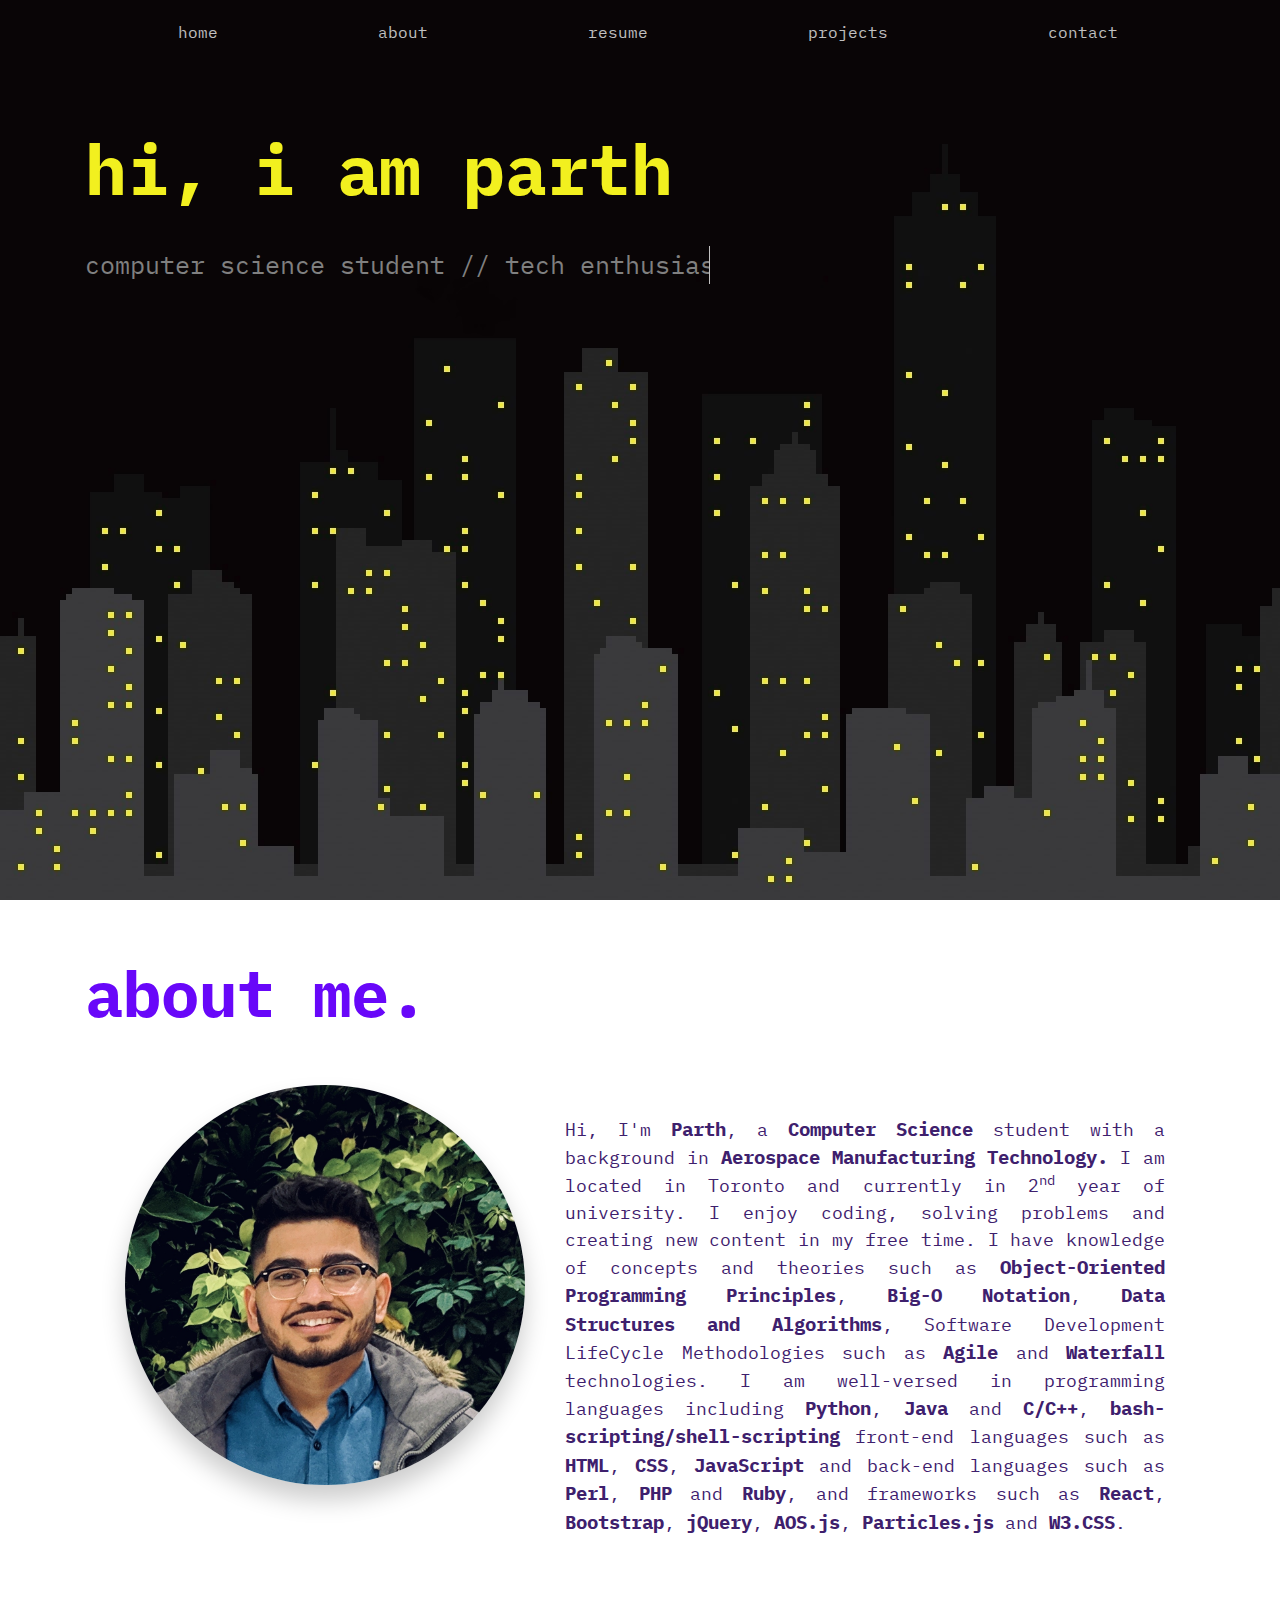
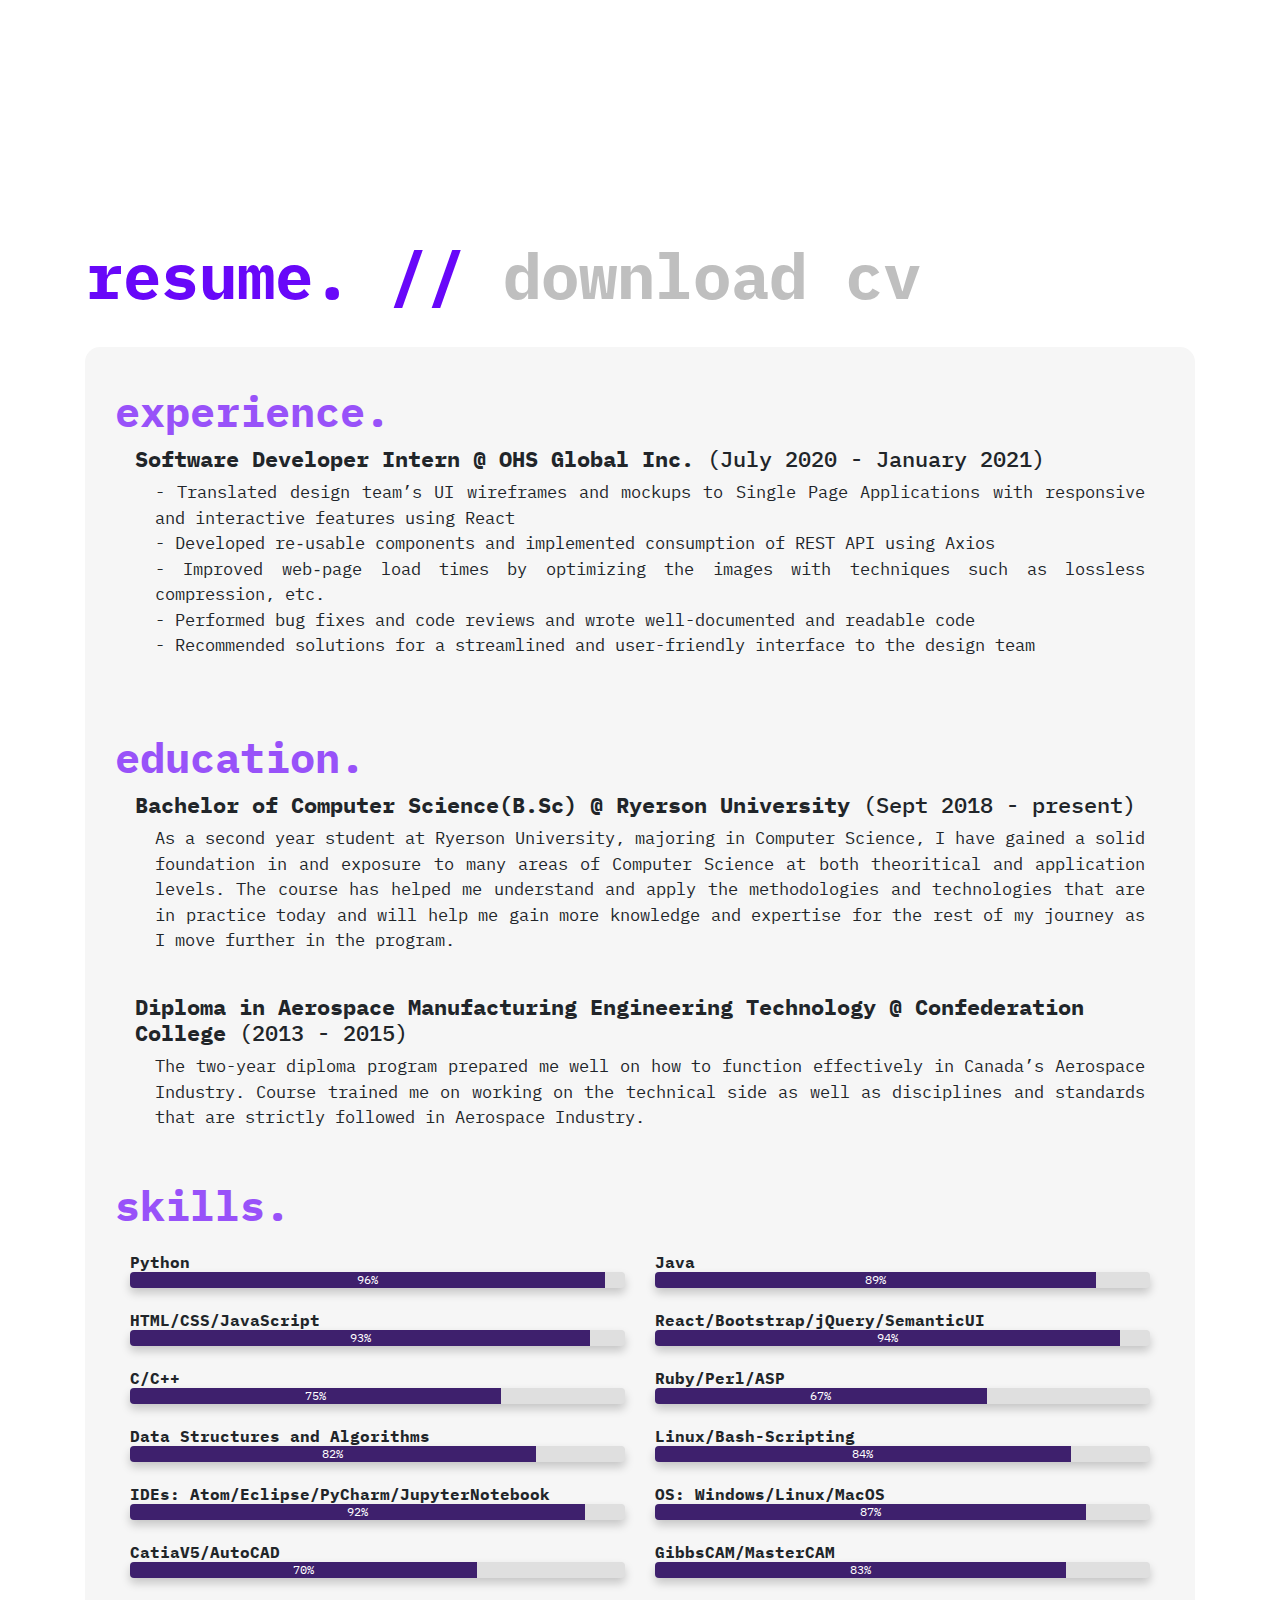
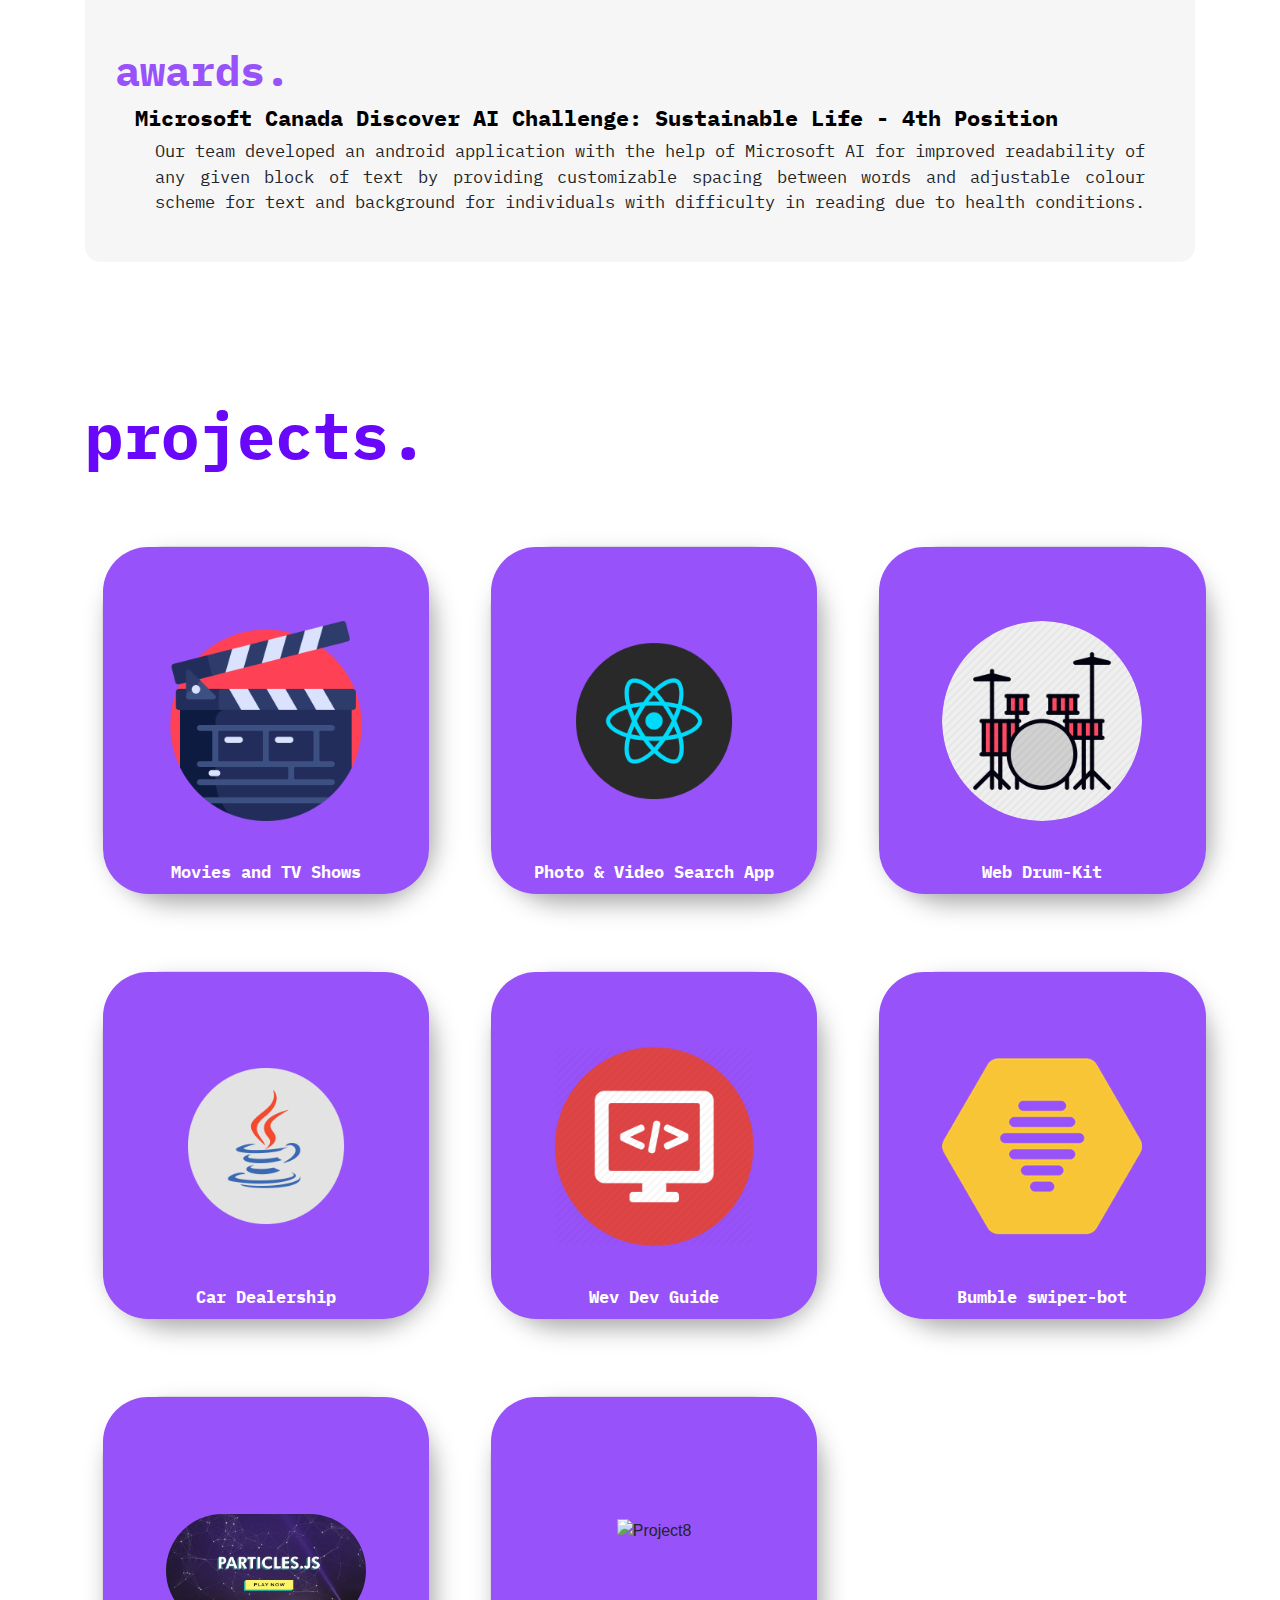
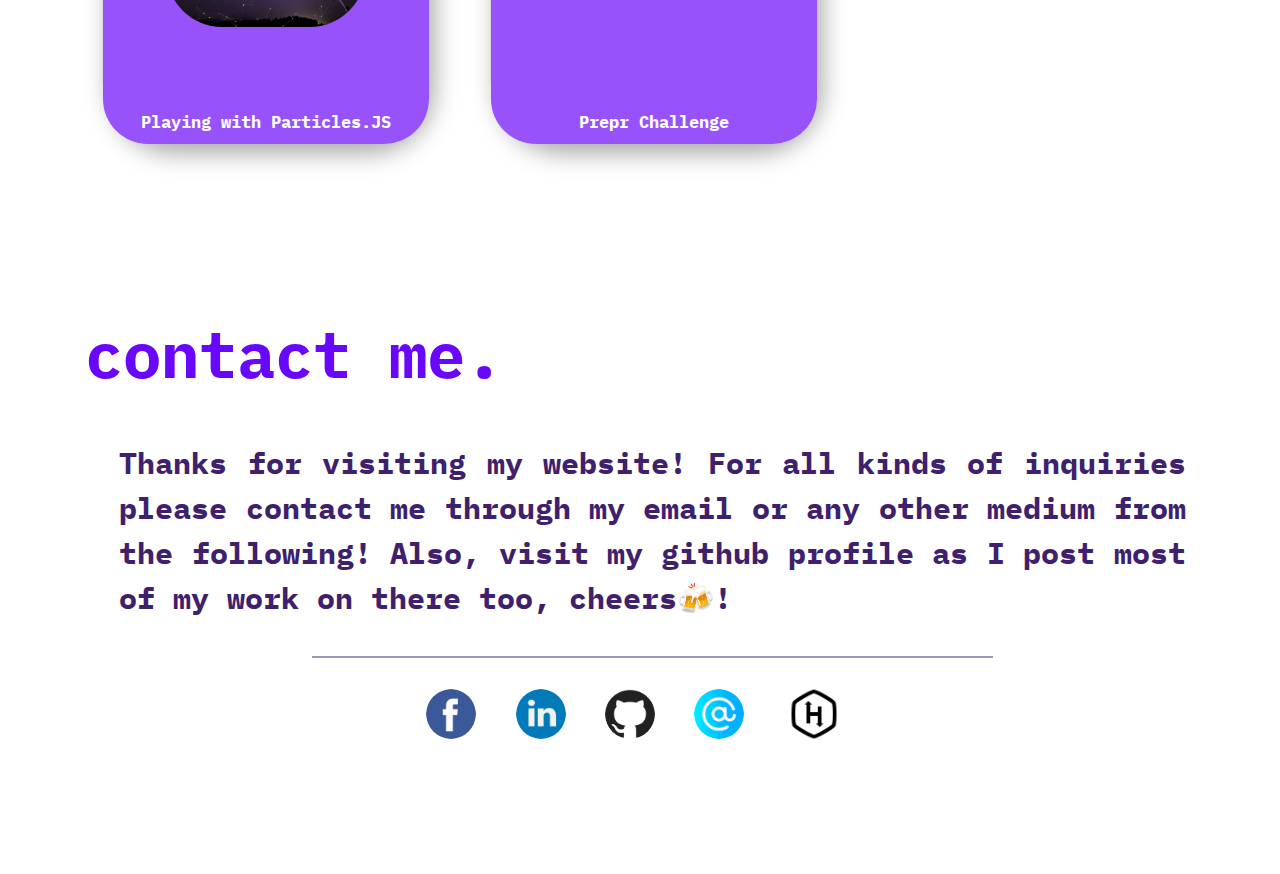
==== commit 571dcabf: "updated the information" ====
--- a/index.html
+++ b/index.html
@@ -135,12 +135,12 @@
 
     <!-- __________________________________________________________________ Section3 __________________________________________________________________ -->
     <div id="Section-3">
-      <h1 data-aos="fade-right" data-aos-anchor-placement="top-center" class="section-head">resume. // <a target="_blank" href="Parth_Patel_CompSci.pdf">
+      <h1 data-aos="fade-right" data-aos-anchor-placement="top-center" class="section-head">resume. // <a target="_blank" href="Parth_Patel_Resume.pdf">
           <span class="download">download cv</span></a></h1>
       <div class="sub-section">
         <h3 data-aos="flip-down" data-aos-delay="200" class="sub-head"><b>experience.</b></h3>
         <div class="sub-section-2">
-          <h5 class="prog-name" data-aos="zoom-in" data-aos-delay="250"><b>Software Developer Intern @ OHS Global Inc.</b> (July 2020 - present)</h5>
+          <h5 class="prog-name" data-aos="zoom-in" data-aos-delay="250"><b>Software Developer Intern @ OHS Global Inc.</b> (July 2020 - January 2021)</h5>
           <p class="about-course" data-aos="zoom-in" data-aos-delay="300"> - Translated design team’s UI wireframes and mockups to Single Page Applications with
 responsive and interactive features using React
  <br />
@@ -305,14 +305,15 @@
 
           <div data-aos="zoom-in" data-aos-delay="400" class="col-sm-12 col-md-6 col-lg-4">
             <div class="card mx-auto">
-              <div class="imgBox" data-text="Dice Game">
-                <img src="images/js (1).png" alt="Project2" style="border-radius:500px;">
-              </div>
-              <div class="content">
-                <div>
-                  <p>Made a simple Dice Game with the help of JavaScript that can be played by two players. On refreshing the page the dice rolls
-                    and results show up on top of the screen.</p>
-                  <a target="_blank" class="btn btn-dark" href="https://patel1643.github.io/Simple_Dice_Game/dicee.html">See Project</a>
+              <div class="imgBox" data-text="Photo & Video Search App">
+                <img src="images/react-project.png" alt="Project2" style="border-radius:500px;">
+              </div>
+              <div class="content">
+                <div>
+                  <p>Made a Single Page App with React with which a user can search for desired photos, videos and gifs.
+                    App uses several open APIs like Pexels and GIPHY.
+                  </p>
+                  <a target="_blank" class="btn btn-dark" href="https://patel1643.github.io/Photo-Video-Search-App/">See Project</a>
                 </div>
               </div>
             </div>
--- a/css/animation.css
+++ b/css/animation.css
@@ -12,7 +12,7 @@
     font-weight: bold;
     top: 80%;
     color: #f2f01f;
-    width: 8.5em;
+    width: 18.7em;
     /* margin-bottom: 20px; */
     border-right: 0.5px solid rgba(255,255,255,.75);
     /* font-size: 70px; */
@@ -63,3 +63,11 @@
   from{border-right-color: rgba(255,255,255,.75);}
   to{border-right-color: transparent;}
 }
+
+
+
+@media(max-width:600px){
+  .line-1{
+    width: 8.7em;
+  }
+}--- a/css/projects.css
+++ b/css/projects.css
@@ -5,7 +5,6 @@
   display: flex;
   justify-content: space-between;
   flex-wrap: wrap;
-  /* margin: 30px 30px; */
 }
 .card{
   margin-top: 40px;
@@ -21,7 +20,6 @@
   display: flex;
   width: 325px;
   height: 345px;
-  /* background-color: rgba(25,25,25,0.15); */
   border-radius: 65px;
   border-color: rgba(0,0,0,0.15);
   margin-left: 10px;
@@ -32,8 +30,8 @@
   top: 0;
   left: 0;
   display: flex;
-  width: 100%;
-  height: 100%;
+  width: 101%;
+  height: 101%;
   overflow: hidden;
   justify-content: center;
   align-items: center;
@@ -52,7 +50,7 @@
   transition: .55s;
   background-color: #6807f9;
   border-radius: 10%;
-  font-size: 10px;
+  font-size: 10px !important;
   box-shadow: 0px 5px 15px rgba(0,0,0,0.7);
 }
 .project-div .card .imgBox:before {
@@ -67,6 +65,11 @@
   color: white;
   font-family: 'IBM Plex Mono', monospace;
   font-weight: bold;
+  transition: .55s;
+}
+.project-div .card:hover .imgBox:before{
+  font-size: 12px !important;
+  transition: .55s;
 }
 .project-div .card .imgBox img {
   max-width: 200px;
@@ -149,3 +152,4 @@
     position: relative;
     width: 100%;
   }
+}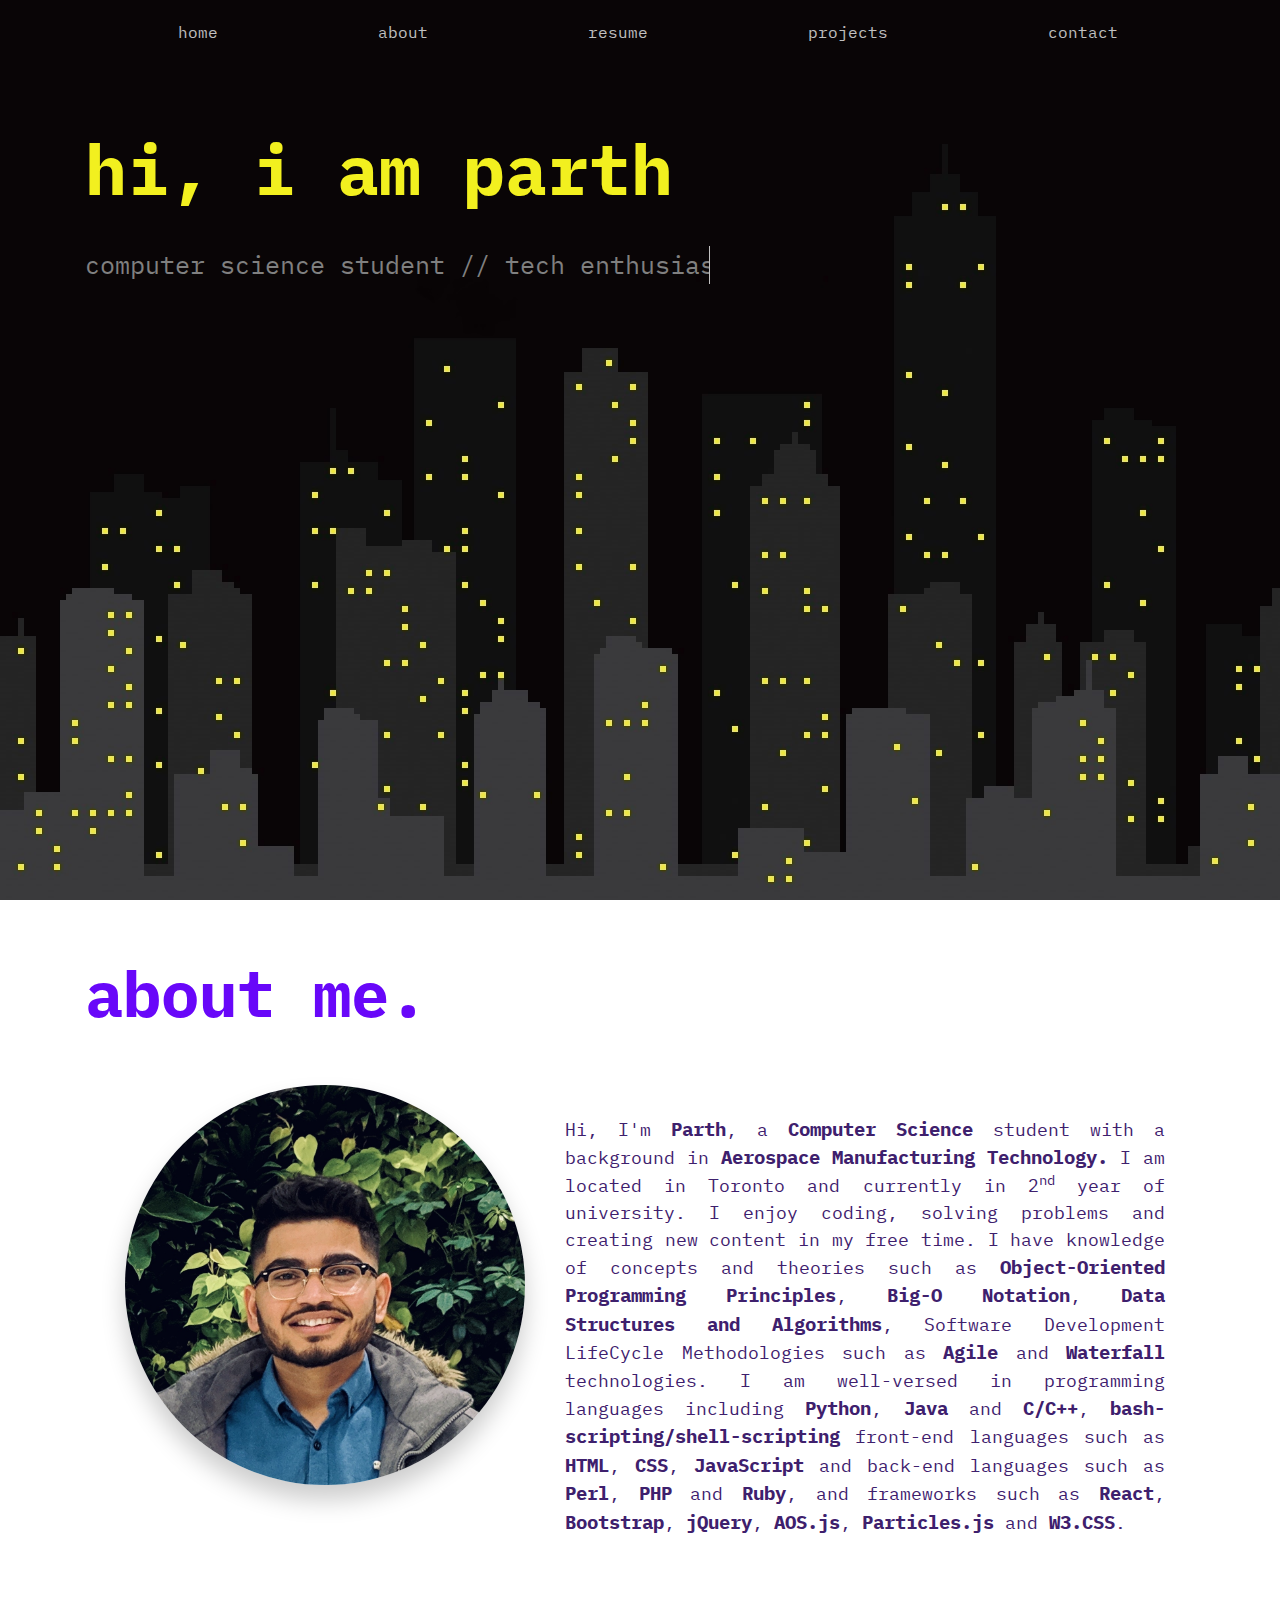
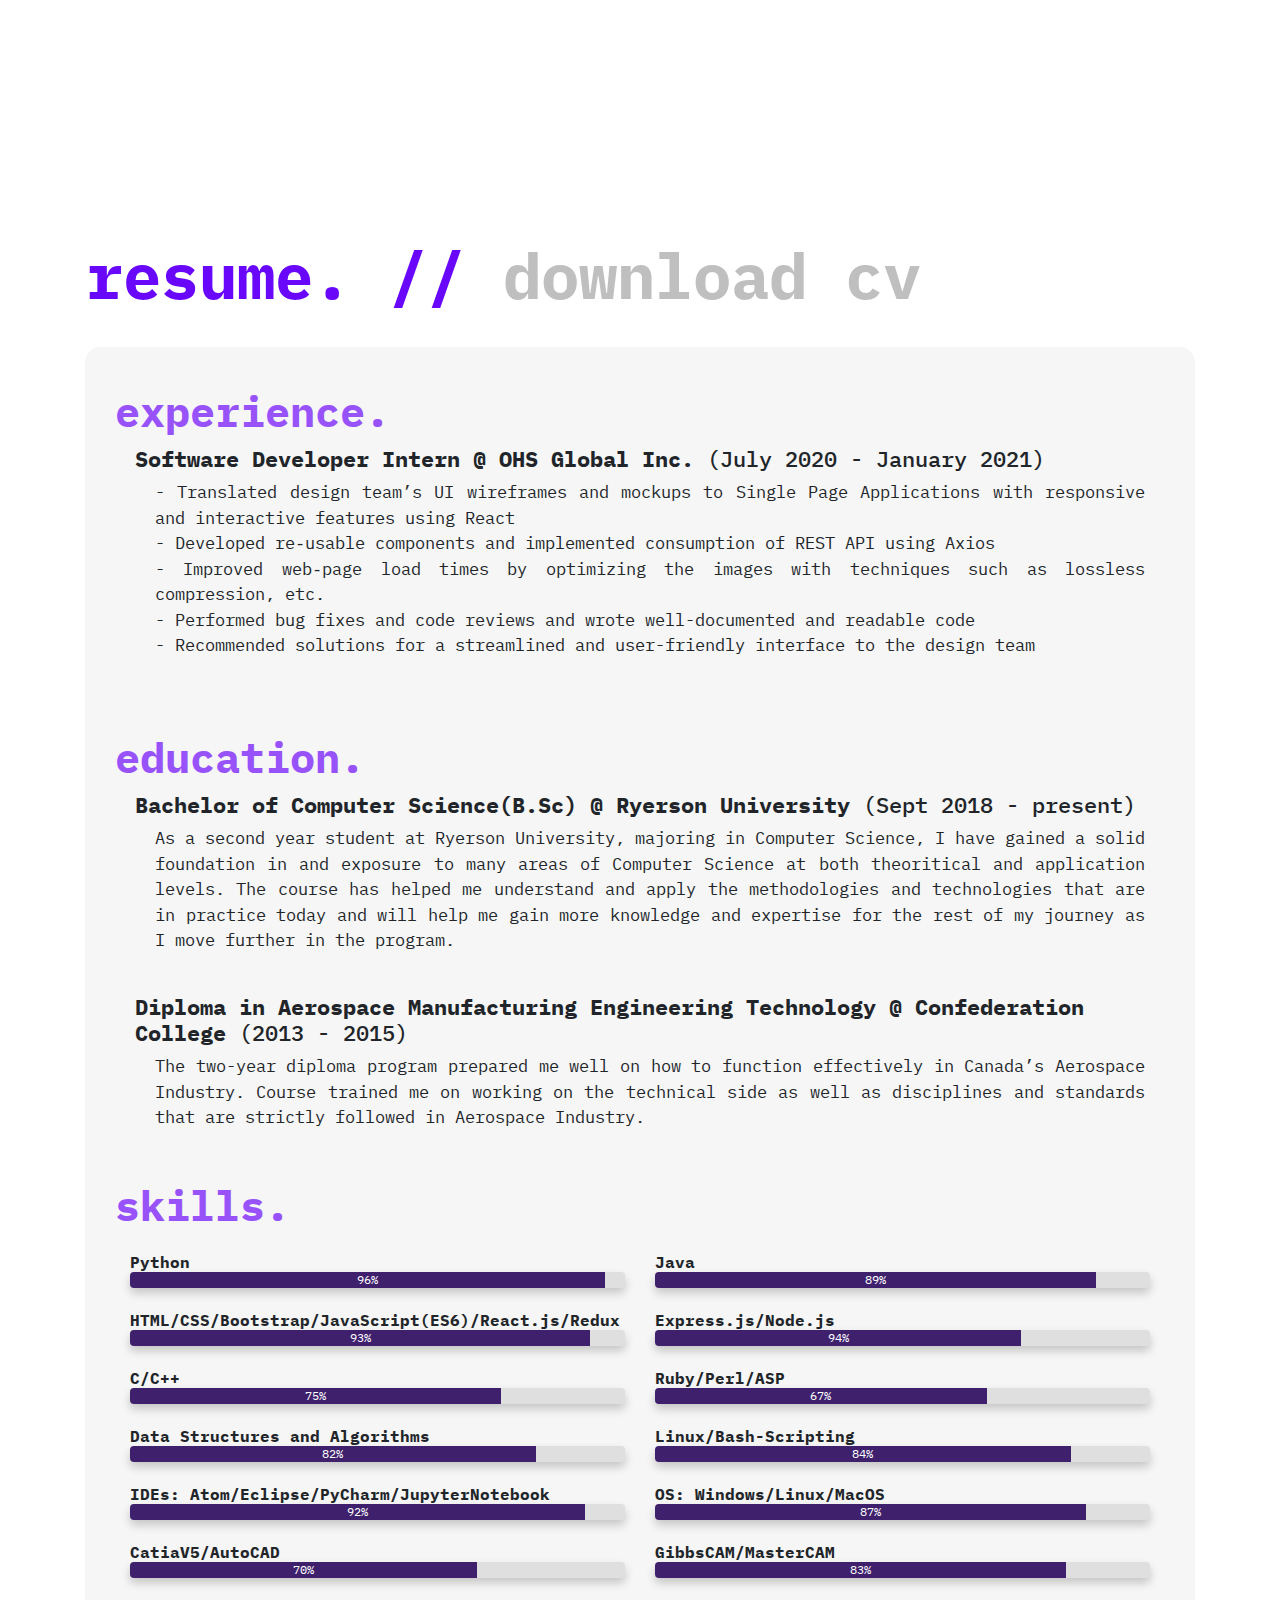
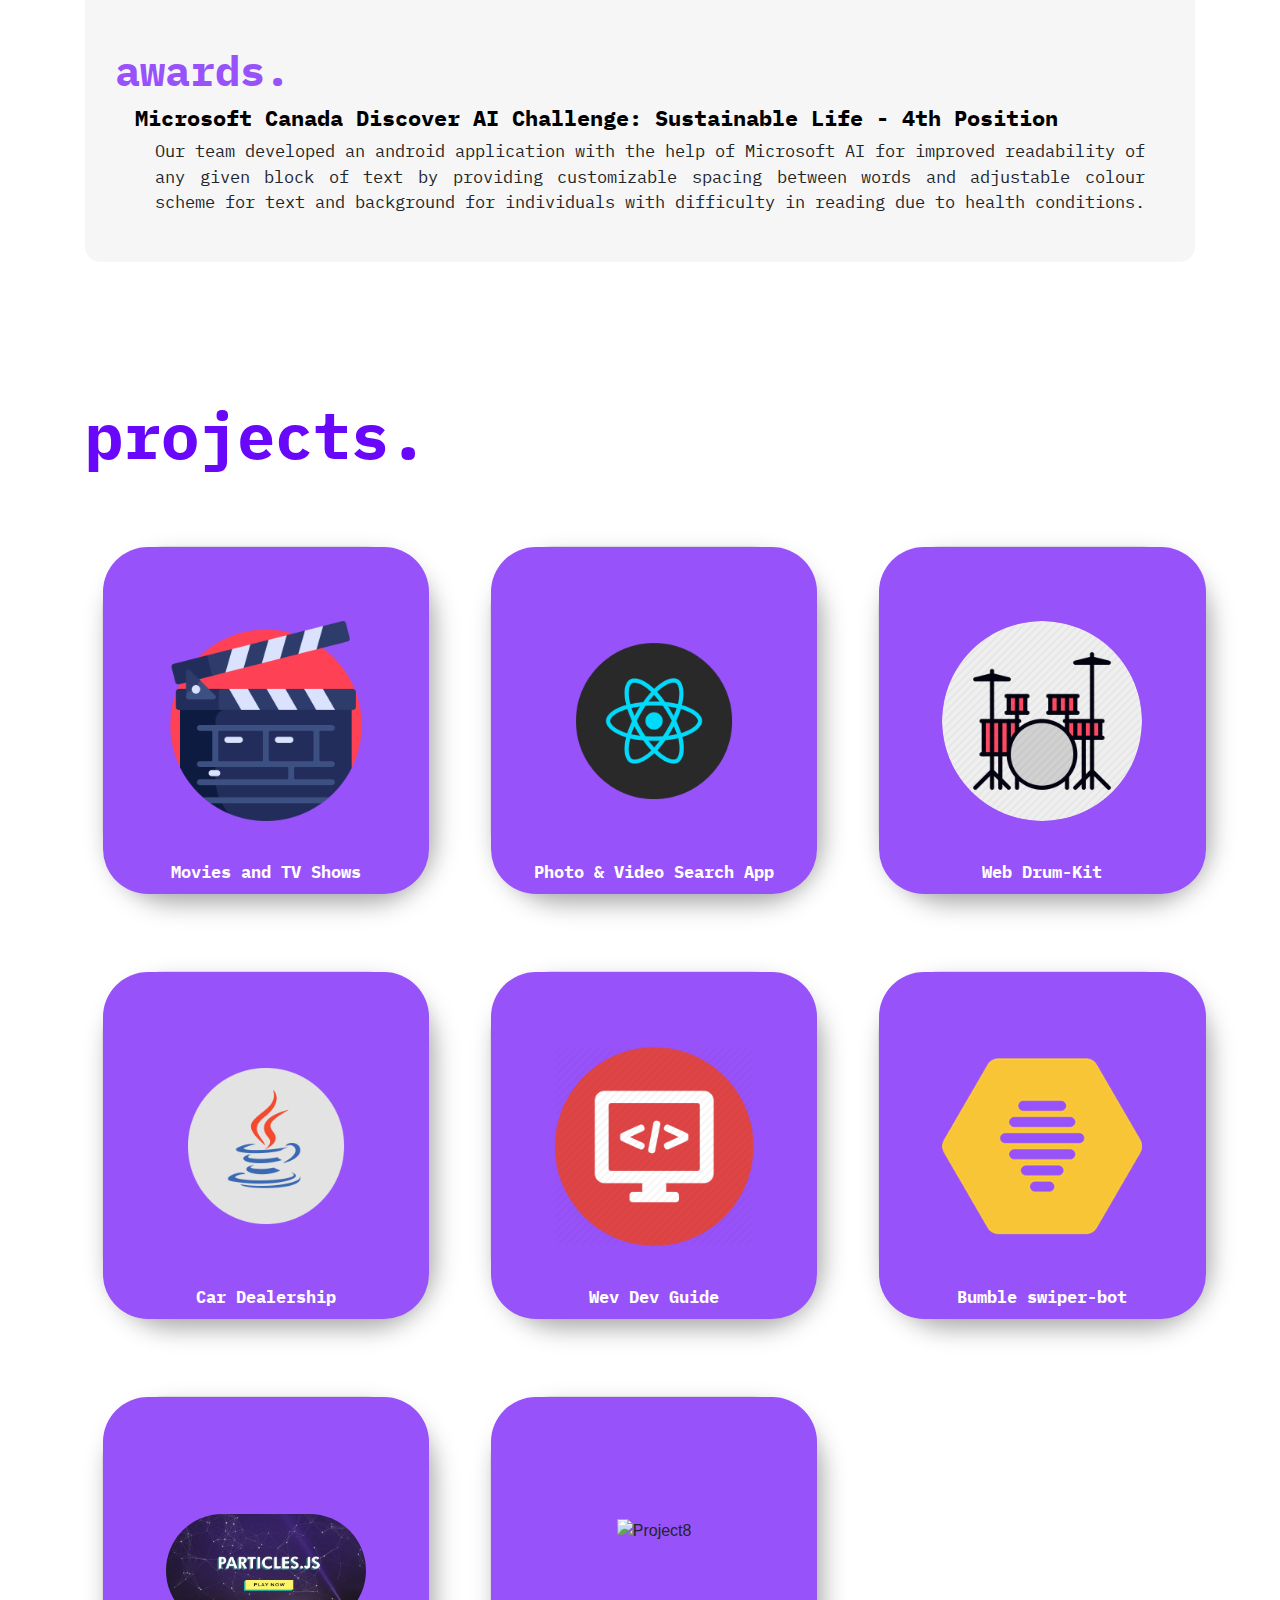
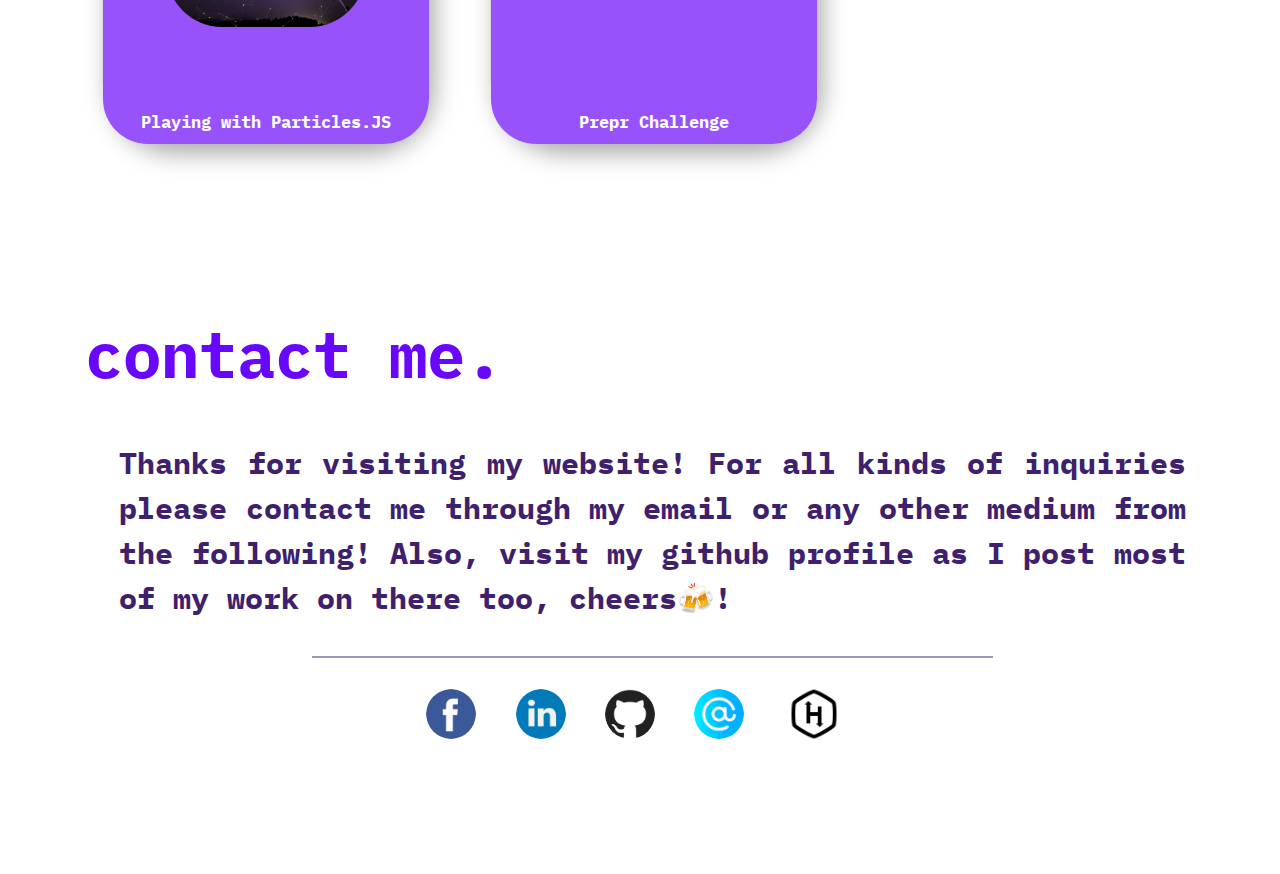
==== commit 15931de1: "Update index.html" ====
--- a/index.html
+++ b/index.html
@@ -185,7 +185,7 @@
                 </div>
               </div>
               <div data-aos="zoom-in" class="skill">
-                <p class="skill-name">HTML/CSS/JavaScript</p>
+                <p class="skill-name">HTML/CSS/Bootstrap/JavaScript(ES6)/React.js/Redux</p>
                 <div class="progress">
                   <div class="progress-bar" role="progressbar" style="width: 93%;" aria-valuenow="25" aria-valuemin="0" aria-valuemax="100">93%</div>
                 </div>
@@ -224,9 +224,9 @@
                 </div>
               </div>
               <div data-aos="zoom-in" class="skill">
-                <p class="skill-name">React/Bootstrap/jQuery/SemanticUI</p>
-                <div class="progress">
-                  <div class="progress-bar" role="progressbar" style="width: 94%;" aria-valuenow="25" aria-valuemin="0" aria-valuemax="100">94%</div>
+                <p class="skill-name">Express.js/Node.js</p>
+                <div class="progress">
+                  <div class="progress-bar" role="progressbar" style="width: 74%;" aria-valuenow="25" aria-valuemin="0" aria-valuemax="100">94%</div>
                 </div>
               </div>
               <div data-aos="zoom-in" class="skill">
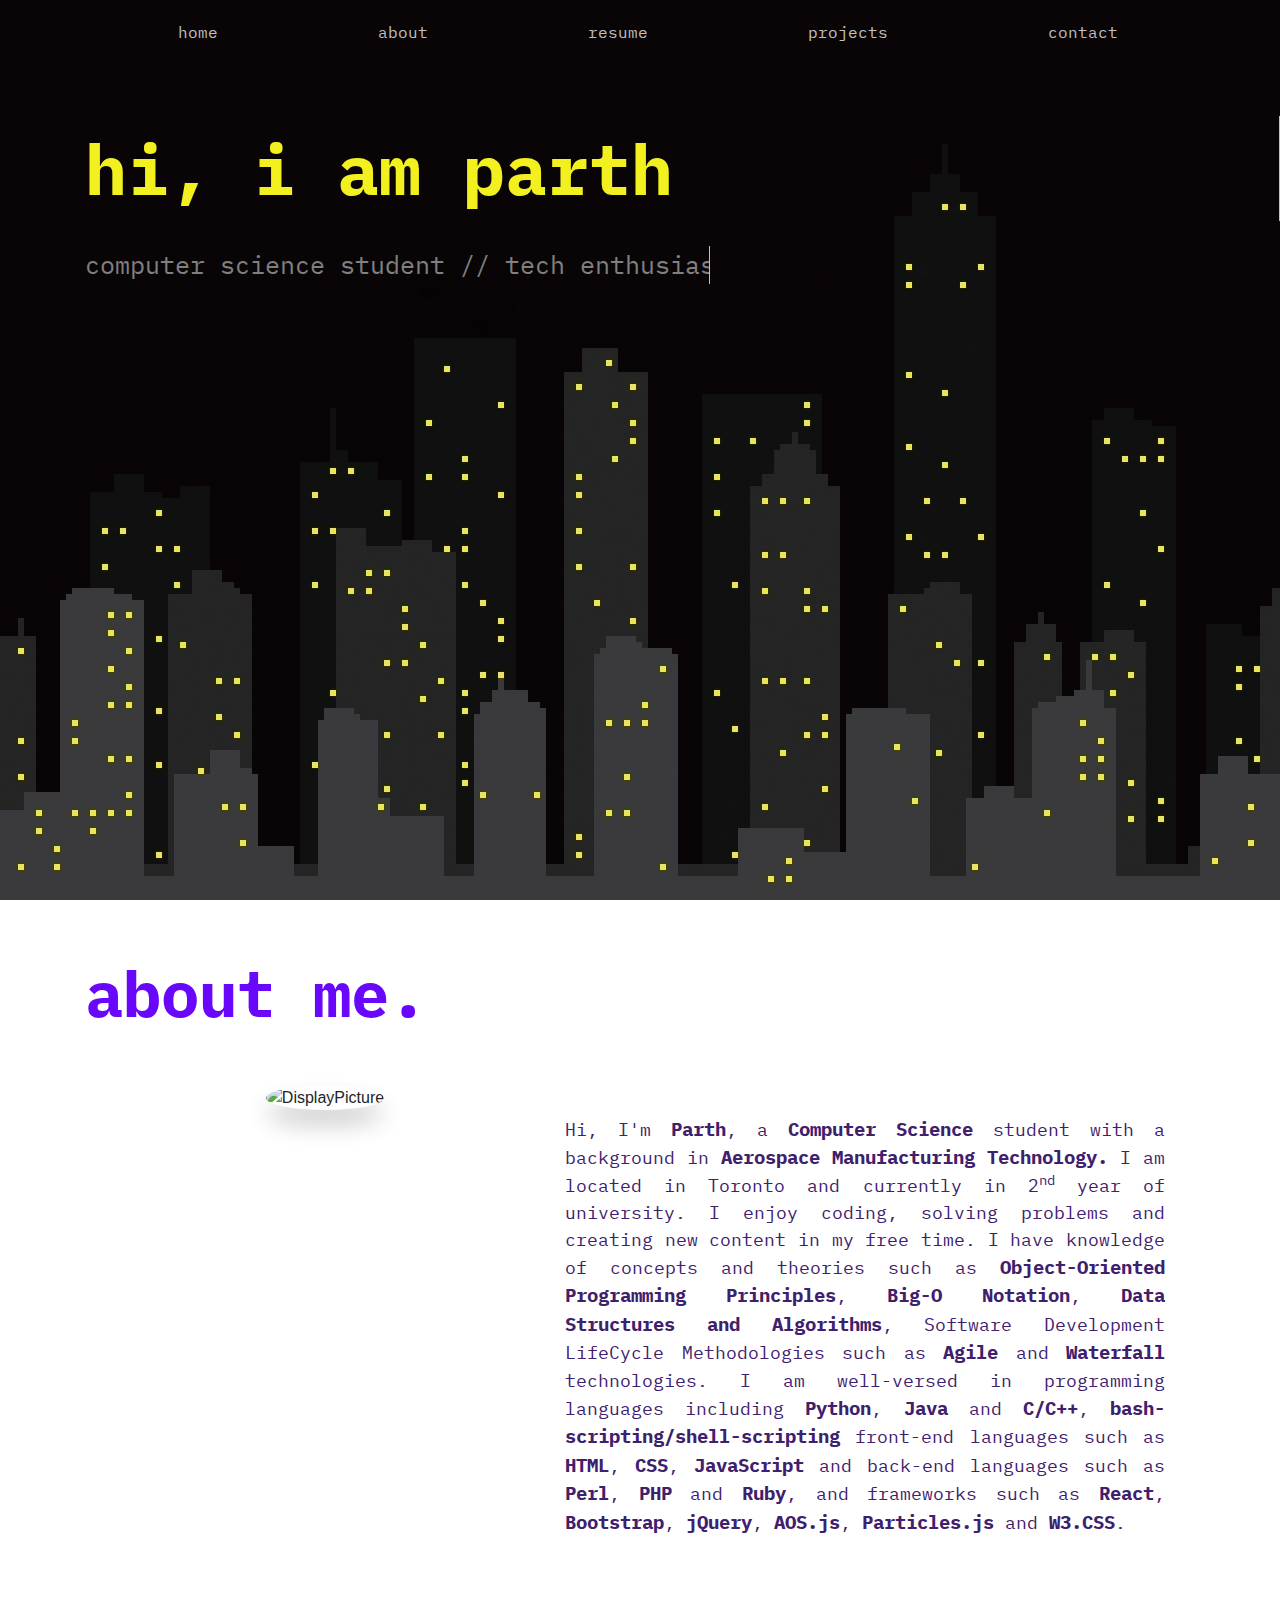
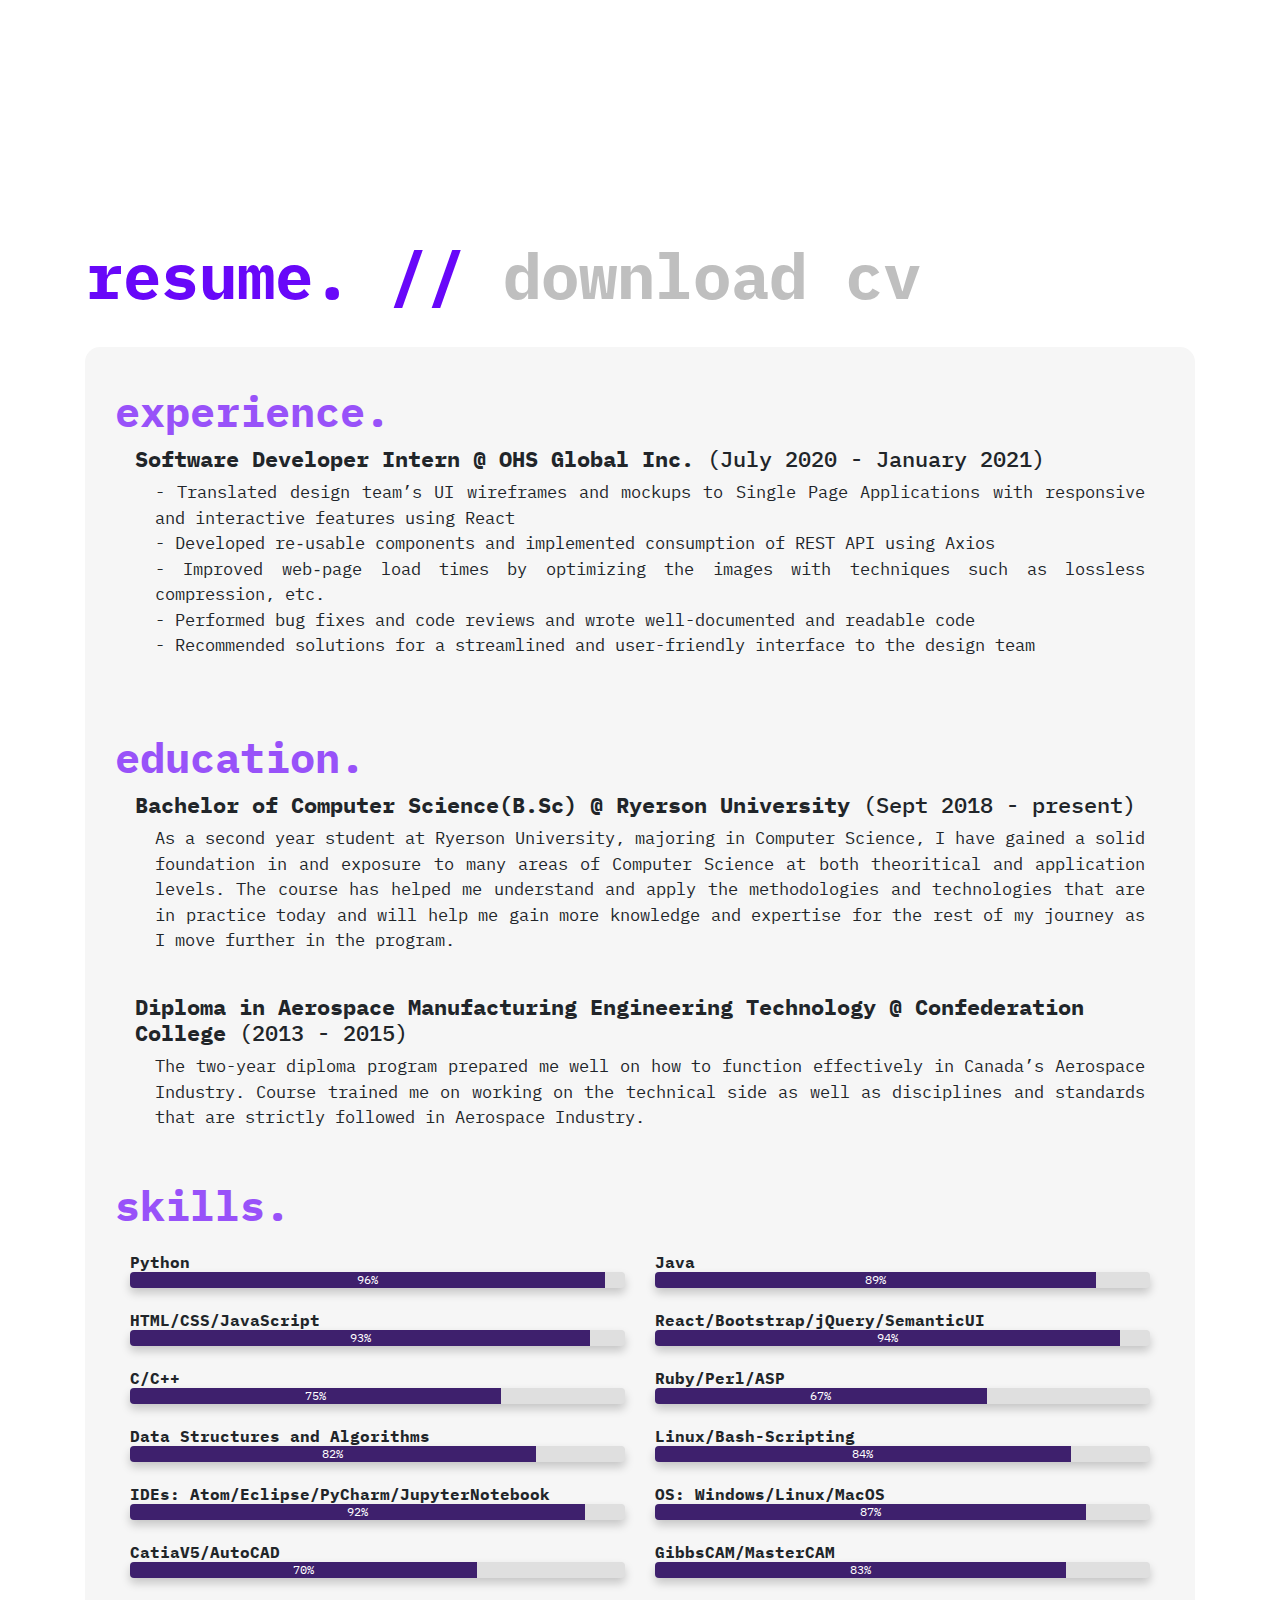
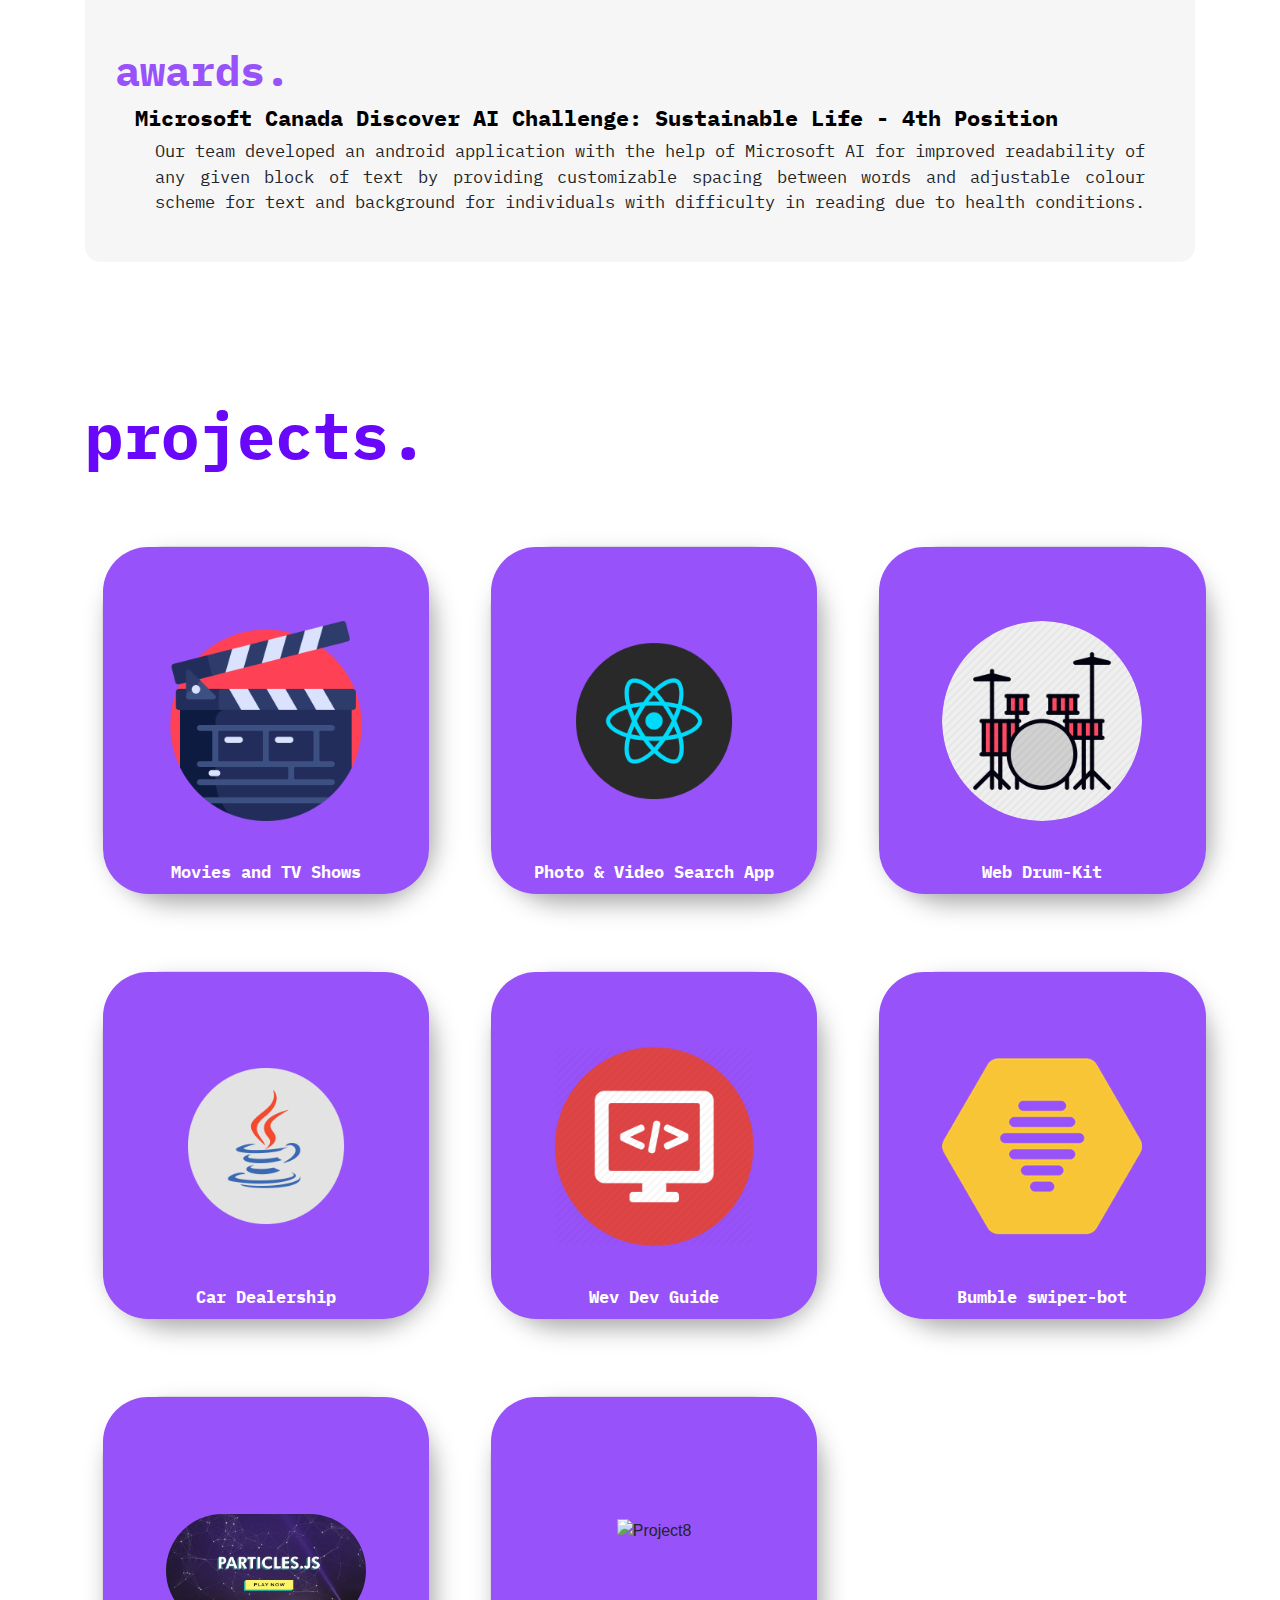
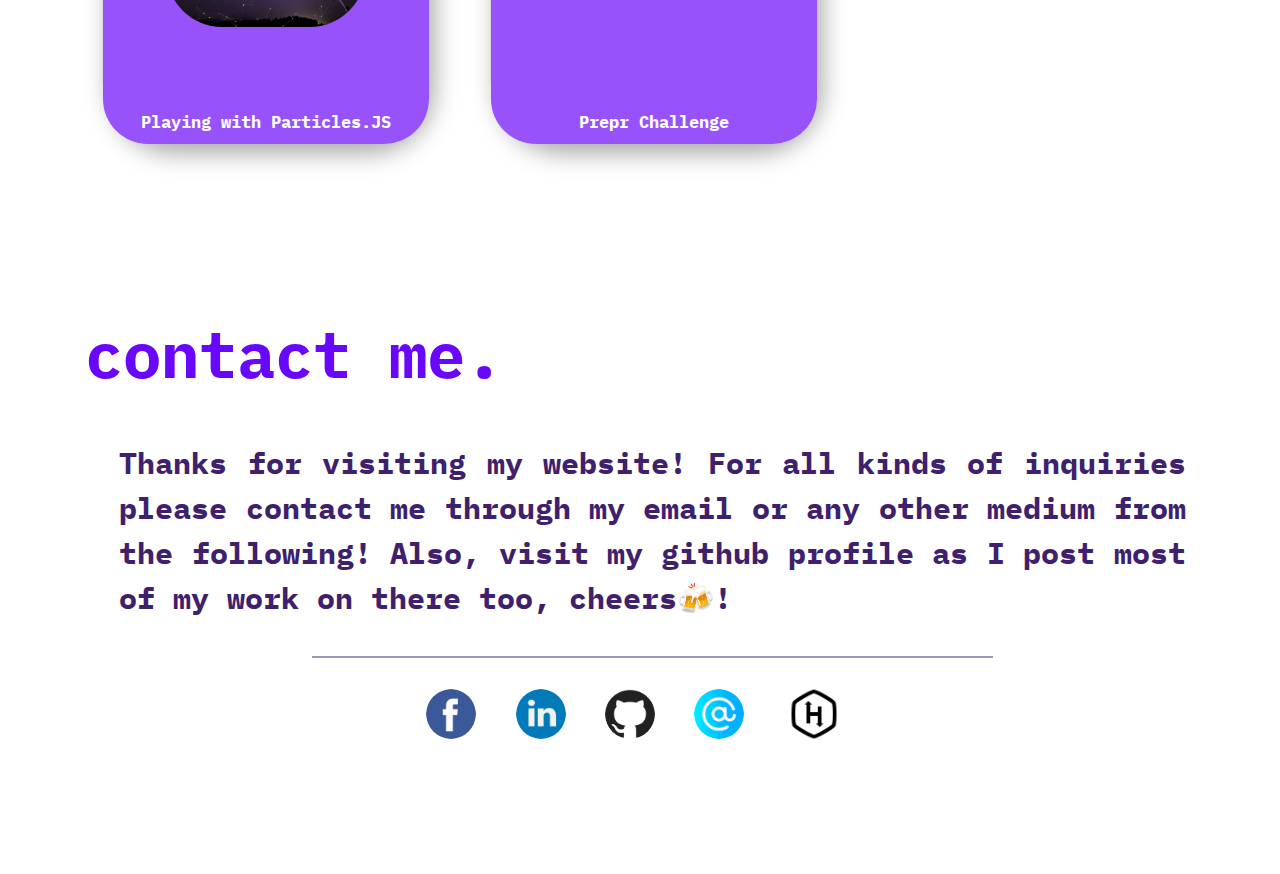
==== commit c081f851: "dp" ====
--- a/index.html
+++ b/index.html
@@ -3,6 +3,9 @@
 
   <head>
     <meta charset="utf-8">
+    <!-- <meta content="width=device-width, initial-scale=1" name="viewport" /> -->
+    <!-- <meta name="viewport" content="width=device-width, initial-scale=.5"> -->
+    <!-- <meta name="viewport" content="width=device-width" /> -->
     <title>𝚙𝚊𝚛𝚝𝚑 𝚙𝚊𝚝𝚎𝚕.</title>
     <link style="border-radius:30%" rel="shortcut icon" href="icons/brand-001.ico">
     <!-- Fonts -->
@@ -35,7 +38,7 @@
 
     <!-- GOOGLE ANALYTICS -->
     <!-- Global site tag (gtag.js) - Google Analytics -->
-    <script async src="https://www.googletagmanager.com/gtag/js?id=UA-157791250-1"></script>
+    <!-- <script async src="https://www.googletagmanager.com/gtag/js?id=UA-157791250-1"></script>
     <script>
       window.dataLayer = window.dataLayer || [];
 
@@ -45,7 +48,7 @@
       gtag('js', new Date());
 
       gtag('config', 'UA-157791250-1');
-    </script>
+    </script> -->
 
   </head>
 
@@ -106,7 +109,7 @@
       <div data-aos="zoom-in" data-aos-anchor-placement="top-center" class="container-1">
         <div class="row">
           <div class="col-sm-12 col-md-12 col-lg-5">
-            <img data-aos="fade-up-right" class="dp" src="images/dp-final1.jpg" alt="DisplayPicture">
+            <img data-aos="fade-up-right" class="dp" src="https://lh3.googleusercontent.com/[base64]w419-h635-no?authuser=0" alt="DisplayPicture">
           </div>
           <div class="col-sm-12 col-md-12 col-lg-7 abt">
             <p data-aos="fade-up-left" class="aboutme" style="text-align:justify;">
@@ -145,7 +148,7 @@
 responsive and interactive features using React
  <br />
             - Developed re‑usable components and implemented consumption of REST API using Axios<br />
-- Improved web‑page load times by optimizing the images with techniques such as lossless compression, etc. <br />     
+- Improved web‑page load times by optimizing the images with techniques such as lossless compression, etc. <br />
 - Performed bug fixes and code reviews and wrote well-documented
             and readable code<br />
             - Recommended solutions for a streamlined and user-friendly interface to
@@ -185,7 +188,7 @@
                 </div>
               </div>
               <div data-aos="zoom-in" class="skill">
-                <p class="skill-name">HTML/CSS/Bootstrap/JavaScript(ES6)/React.js/Redux</p>
+                <p class="skill-name">HTML/CSS/JavaScript</p>
                 <div class="progress">
                   <div class="progress-bar" role="progressbar" style="width: 93%;" aria-valuenow="25" aria-valuemin="0" aria-valuemax="100">93%</div>
                 </div>
@@ -224,9 +227,9 @@
                 </div>
               </div>
               <div data-aos="zoom-in" class="skill">
-                <p class="skill-name">Express.js/Node.js</p>
-                <div class="progress">
-                  <div class="progress-bar" role="progressbar" style="width: 74%;" aria-valuenow="25" aria-valuemin="0" aria-valuemax="100">94%</div>
+                <p class="skill-name">React/Bootstrap/jQuery/SemanticUI</p>
+                <div class="progress">
+                  <div class="progress-bar" role="progressbar" style="width: 94%;" aria-valuenow="25" aria-valuemin="0" aria-valuemax="100">94%</div>
                 </div>
               </div>
               <div data-aos="zoom-in" class="skill">
@@ -437,11 +440,7 @@
     </div>
     <script src="http://threejs.org/examples/js/libs/stats.min.js"></script>
     <script src="https://cdn.jsdelivr.net/npm/particles.js@2.0.0/particles.min.js"></script>
-    <script>
-      particlesJS.load('particles-js', '/particles.json', function() {
-        console.log('callback - particles.js config loaded');
-      });
-    </script>
+
 
   </body>
 
--- a/css/styles.css
+++ b/css/styles.css
@@ -136,11 +136,12 @@
 }
 
 .dp{
-  object-fit: cover;
+
   border-radius: 100%;
   height: 400px;
   width: 400px;
   box-shadow: 0 15px 25px rgba(0,0,0,0.2);
+  object-fit: none;
 }
 
 /* ----------------------------------------------------------------Resume---------------------------------------------------------------------------------------- */
--- a/css/animation.css
+++ b/css/animation.css
@@ -1,7 +1,8 @@
 .animated-line{
-  text-align: center;
+  /* text-align: center; */
   padding-top: 100px;
   padding-left: 85px;
+  width:auto;
   font-family: 'IBM Plex Mono', monospace;
 }
 
@@ -12,18 +13,16 @@
     font-weight: bold;
     top: 80%;
     color: #f2f01f;
-    width: 18.7em;
+    /* width: 100vw; */
     /* margin-bottom: 20px; */
     border-right: 0.5px solid rgba(255,255,255,.75);
     /* font-size: 70px; */
     font-size: 4.375em;
     text-align: left;
-    white-space: nowrap;
+    white-space: nowrap ;
     overflow: hidden;
     transform: translateY(16px);
     background-color: inherit;
-
-
 
 }
 .line-2{
@@ -43,6 +42,7 @@
 
 
 .anim-typewriter-1{
+
   animation: typewriter-1 1.3s steps(15) 1.3s 1 normal both,
              blinkTextCursor 250ms steps(15) infinite normal;
 }
@@ -53,7 +53,7 @@
 
 @keyframes typewriter-1{
   from{width: 0;}
-  to{width: 8.6em;}
+  to{width: 9.2em;}
 }
 @keyframes typewriter-2{
   from{width: 0;}
@@ -66,8 +66,31 @@
 
 
 
-@media(max-width:600px){
+@media (max-width:600px){
   .line-1{
-    width: 8.7em;
+      position: relative;
+      font-weight: bold;
+      top: 80%;
+      color: #f2f01f;
+      /* width: 100vw; */
+      /* margin-bottom: 20px; */
+      border-right: 0.5px solid rgba(255,255,255,.75);
+      /* font-size: 70px; */
+      font-size: 4.375em;
+      text-align: left;
+      white-space: nowrap ;
+      overflow: hidden;
+      transform: translateY(16px);
+      background-color: inherit;
+
   }
-}+  .anim-typewriter-1{
+
+    animation: typewriter-1 1.3s steps(15) 1.3s 1 normal both,
+               blinkTextCursor 250ms steps(15) infinite normal;
+  }
+  @keyframes typewriter-1{
+    from{width: 0;}
+    to{width: 9.8em !important;}
+  }
+}
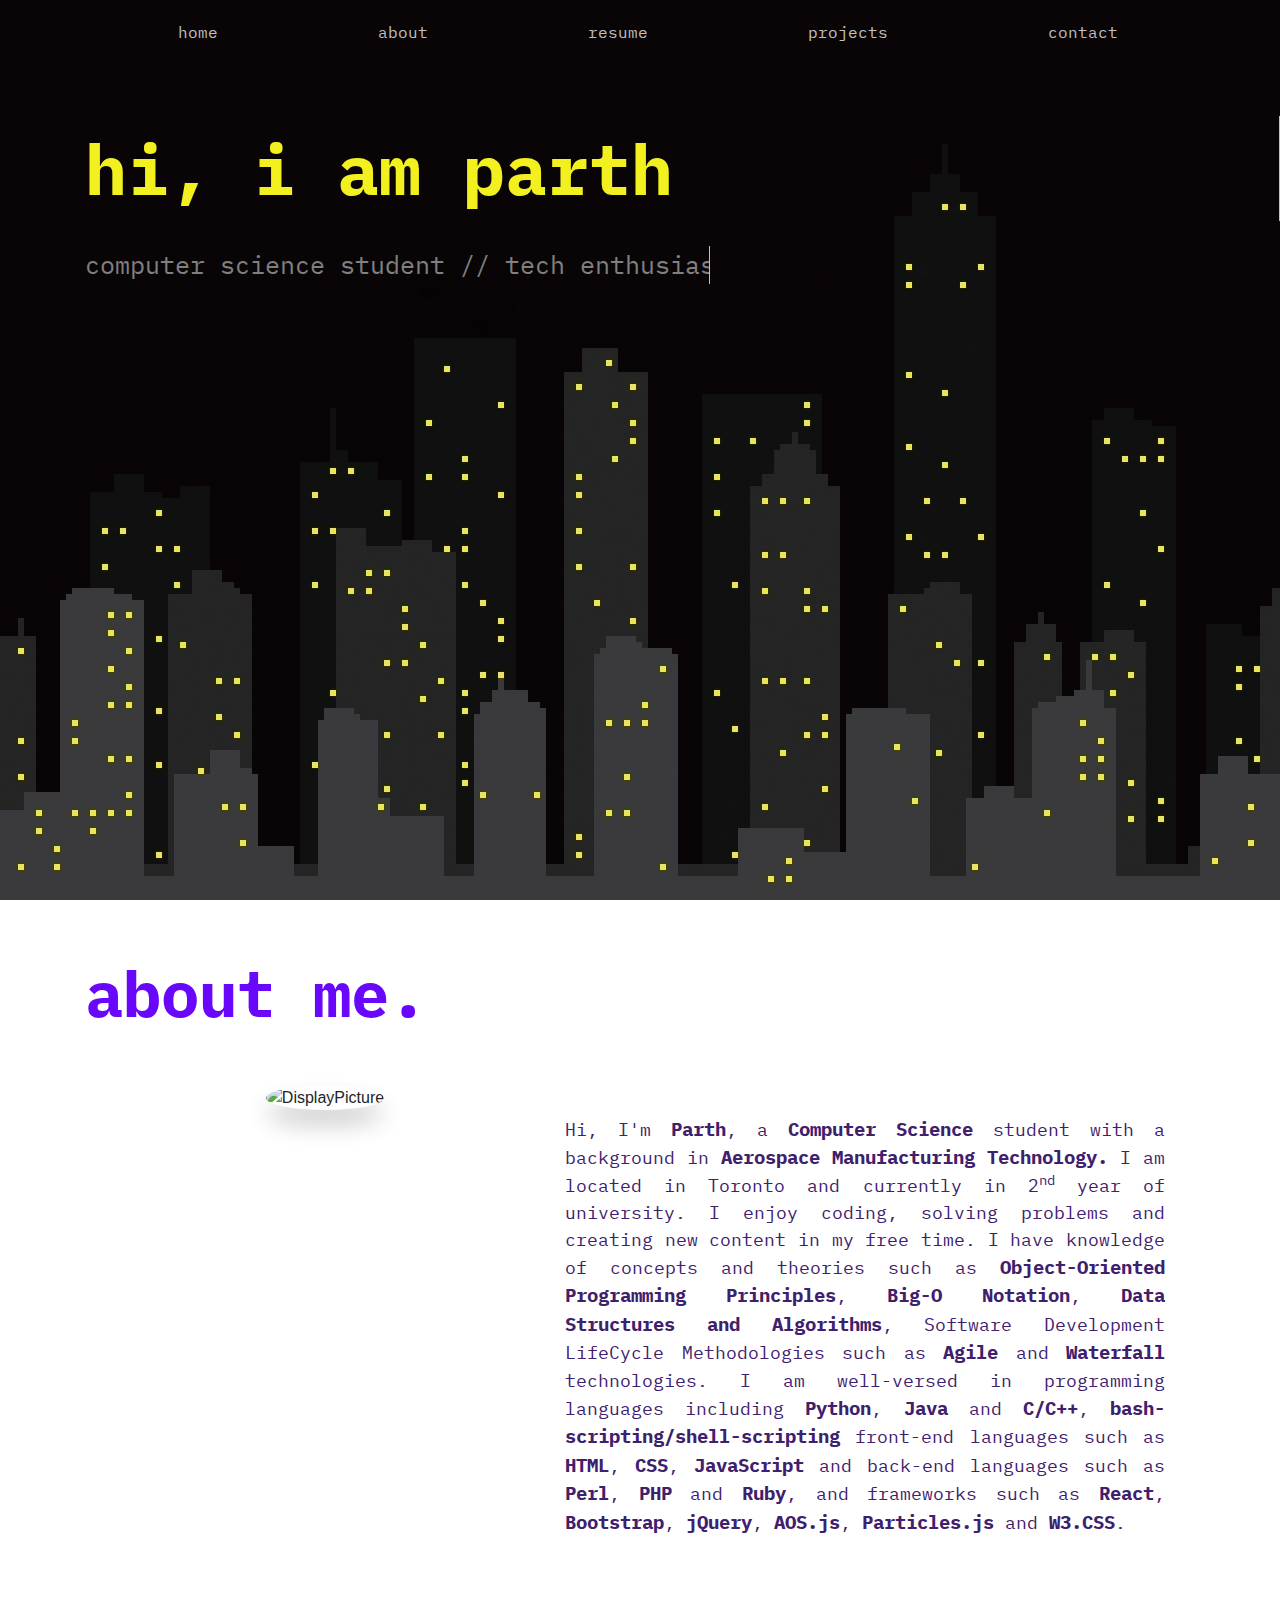
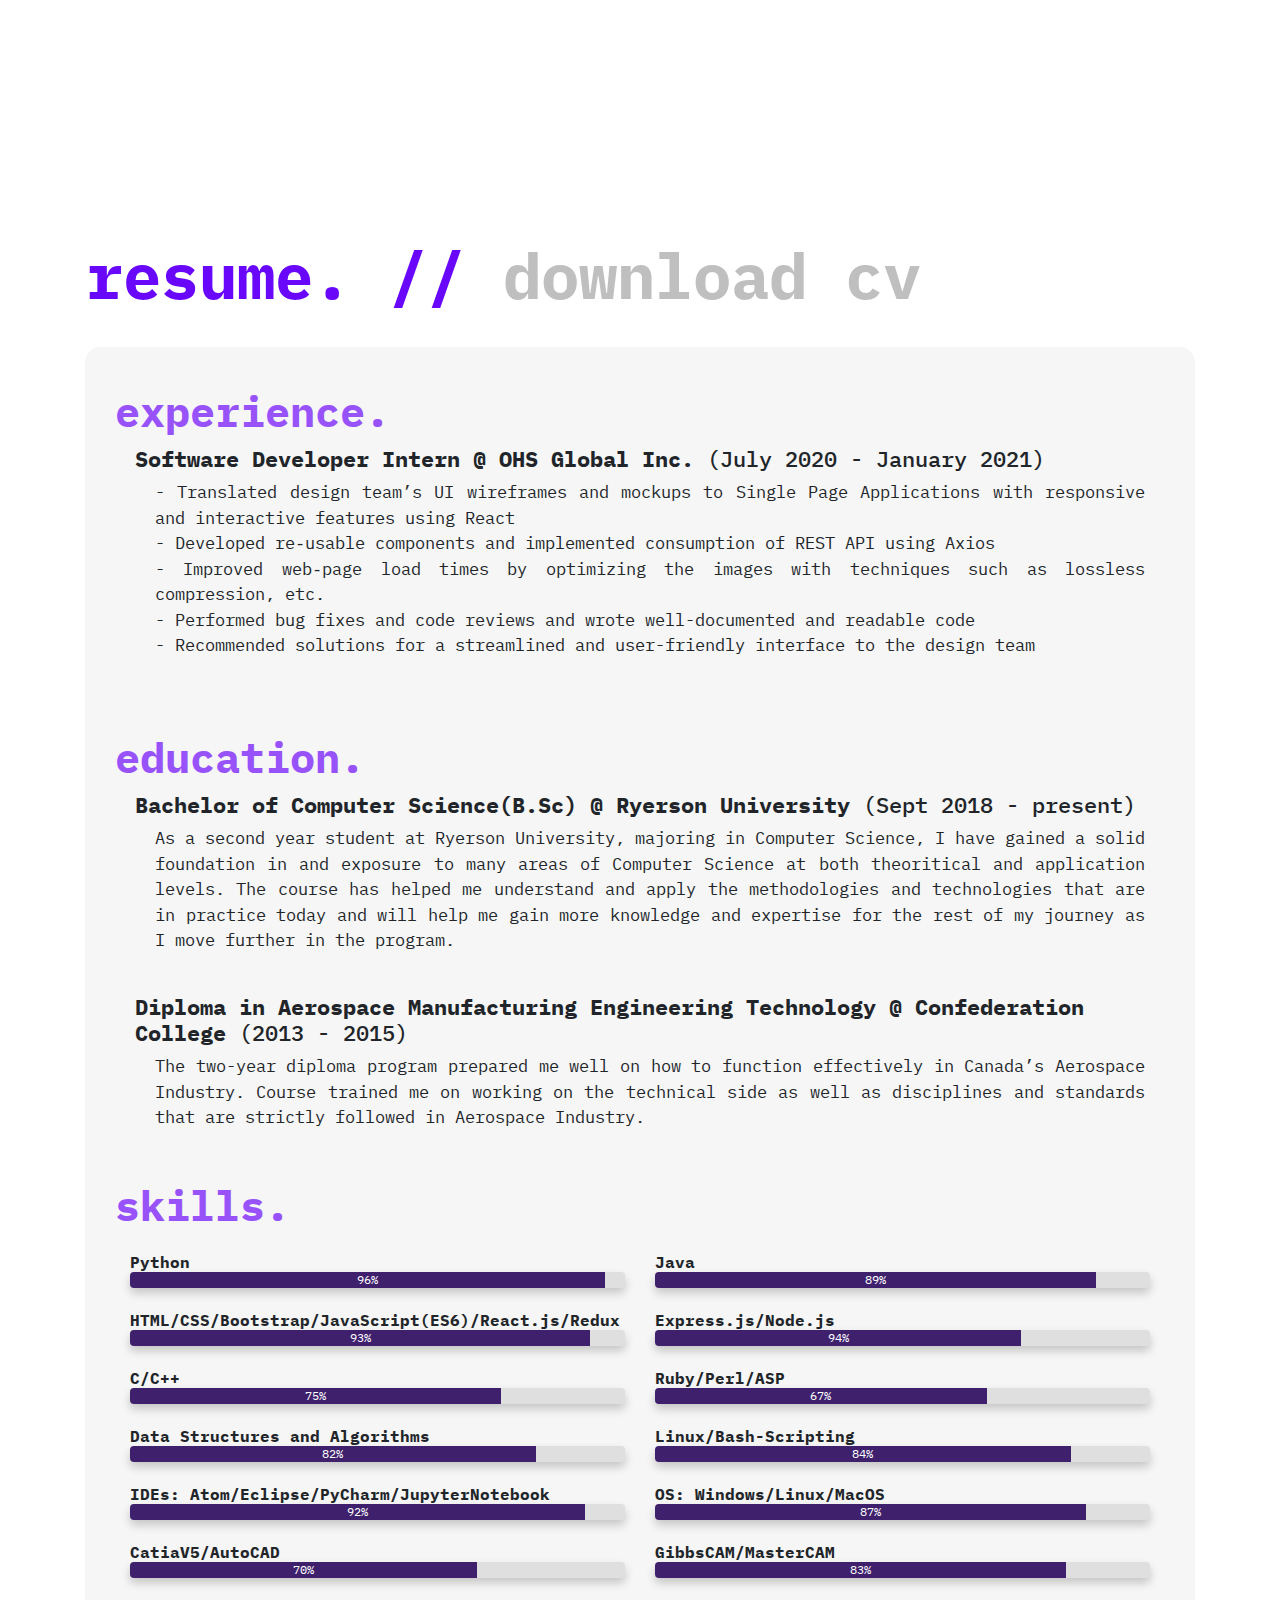
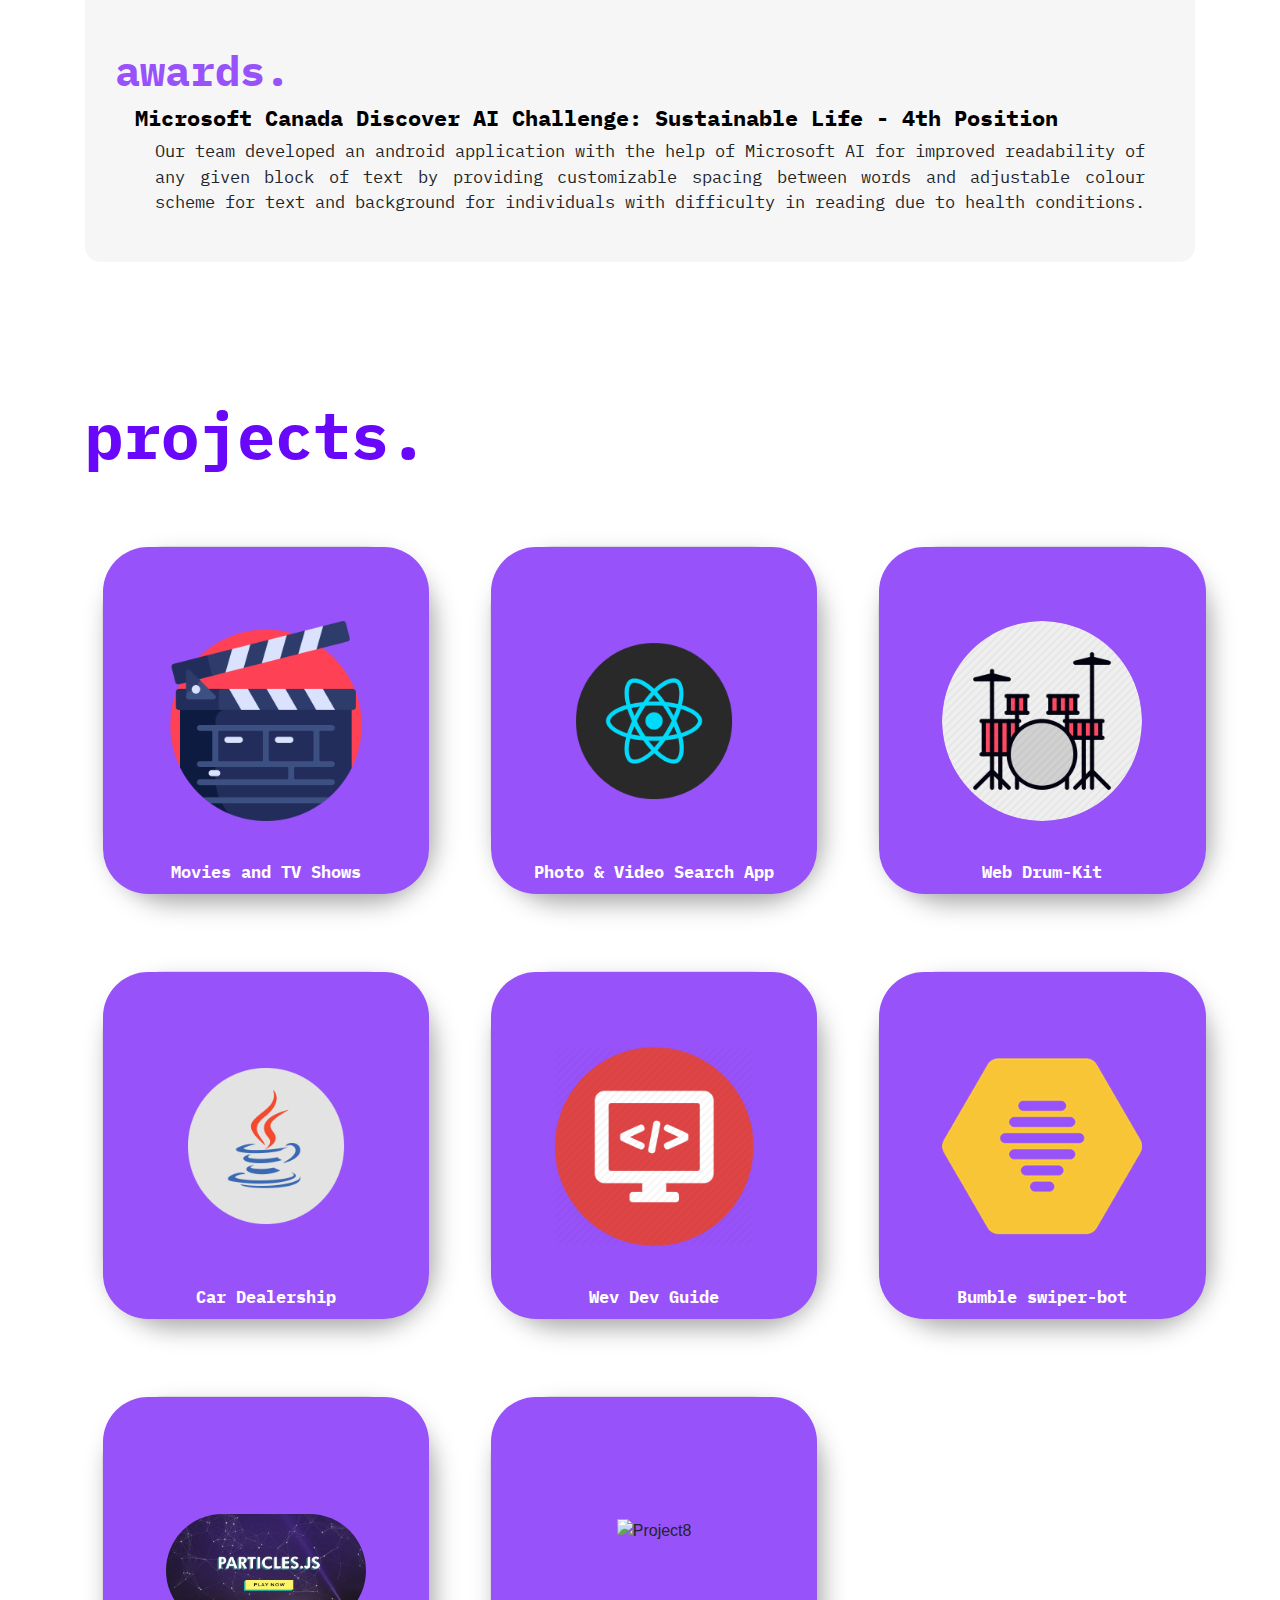
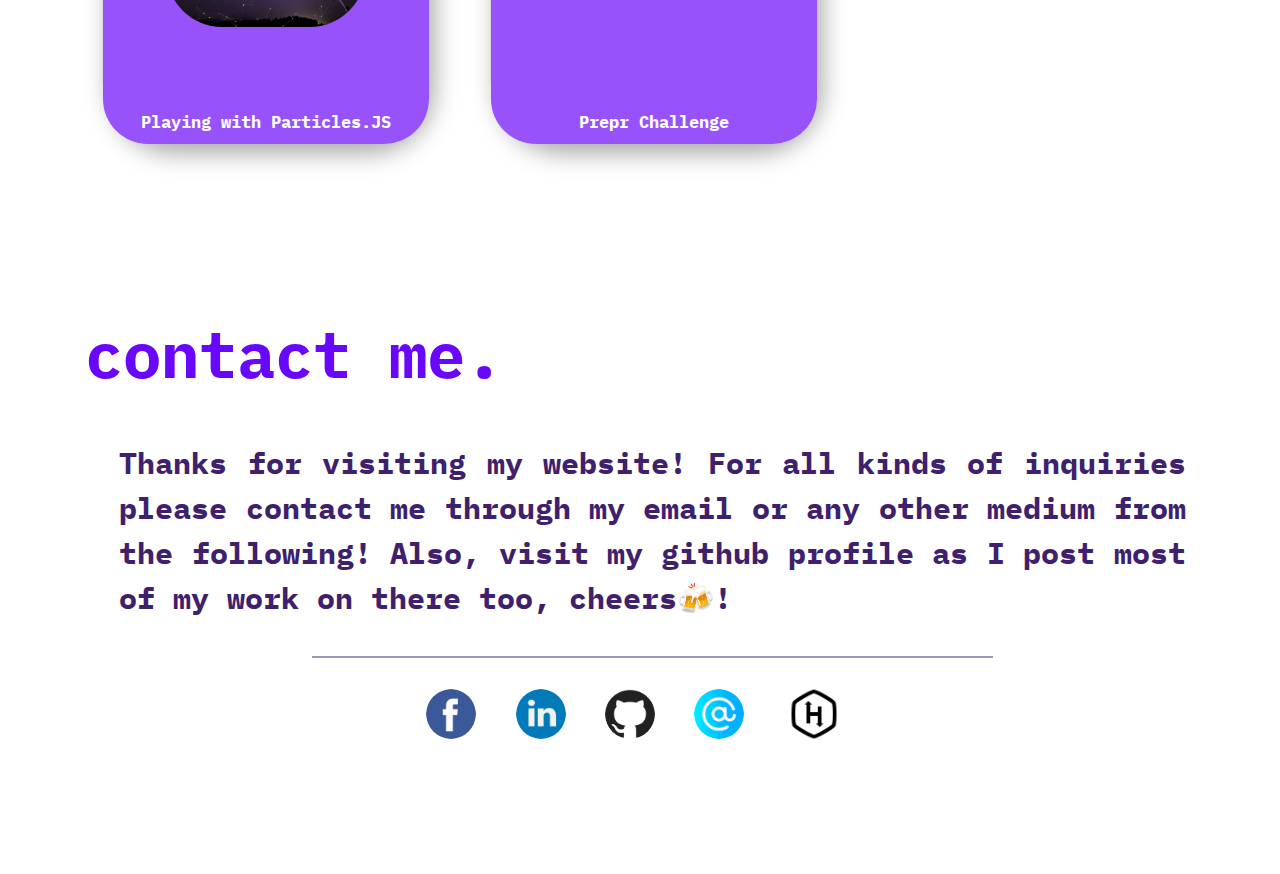
==== commit 5793c75d: "Merge branch 'master' of https://github.com/patel1643/Portfolio" ====
--- a/index.html
+++ b/index.html
@@ -188,7 +188,7 @@
                 </div>
               </div>
               <div data-aos="zoom-in" class="skill">
-                <p class="skill-name">HTML/CSS/JavaScript</p>
+                <p class="skill-name">HTML/CSS/Bootstrap/JavaScript(ES6)/React.js/Redux</p>
                 <div class="progress">
                   <div class="progress-bar" role="progressbar" style="width: 93%;" aria-valuenow="25" aria-valuemin="0" aria-valuemax="100">93%</div>
                 </div>
@@ -227,9 +227,9 @@
                 </div>
               </div>
               <div data-aos="zoom-in" class="skill">
-                <p class="skill-name">React/Bootstrap/jQuery/SemanticUI</p>
-                <div class="progress">
-                  <div class="progress-bar" role="progressbar" style="width: 94%;" aria-valuenow="25" aria-valuemin="0" aria-valuemax="100">94%</div>
+                <p class="skill-name">Express.js/Node.js</p>
+                <div class="progress">
+                  <div class="progress-bar" role="progressbar" style="width: 74%;" aria-valuenow="25" aria-valuemin="0" aria-valuemax="100">94%</div>
                 </div>
               </div>
               <div data-aos="zoom-in" class="skill">
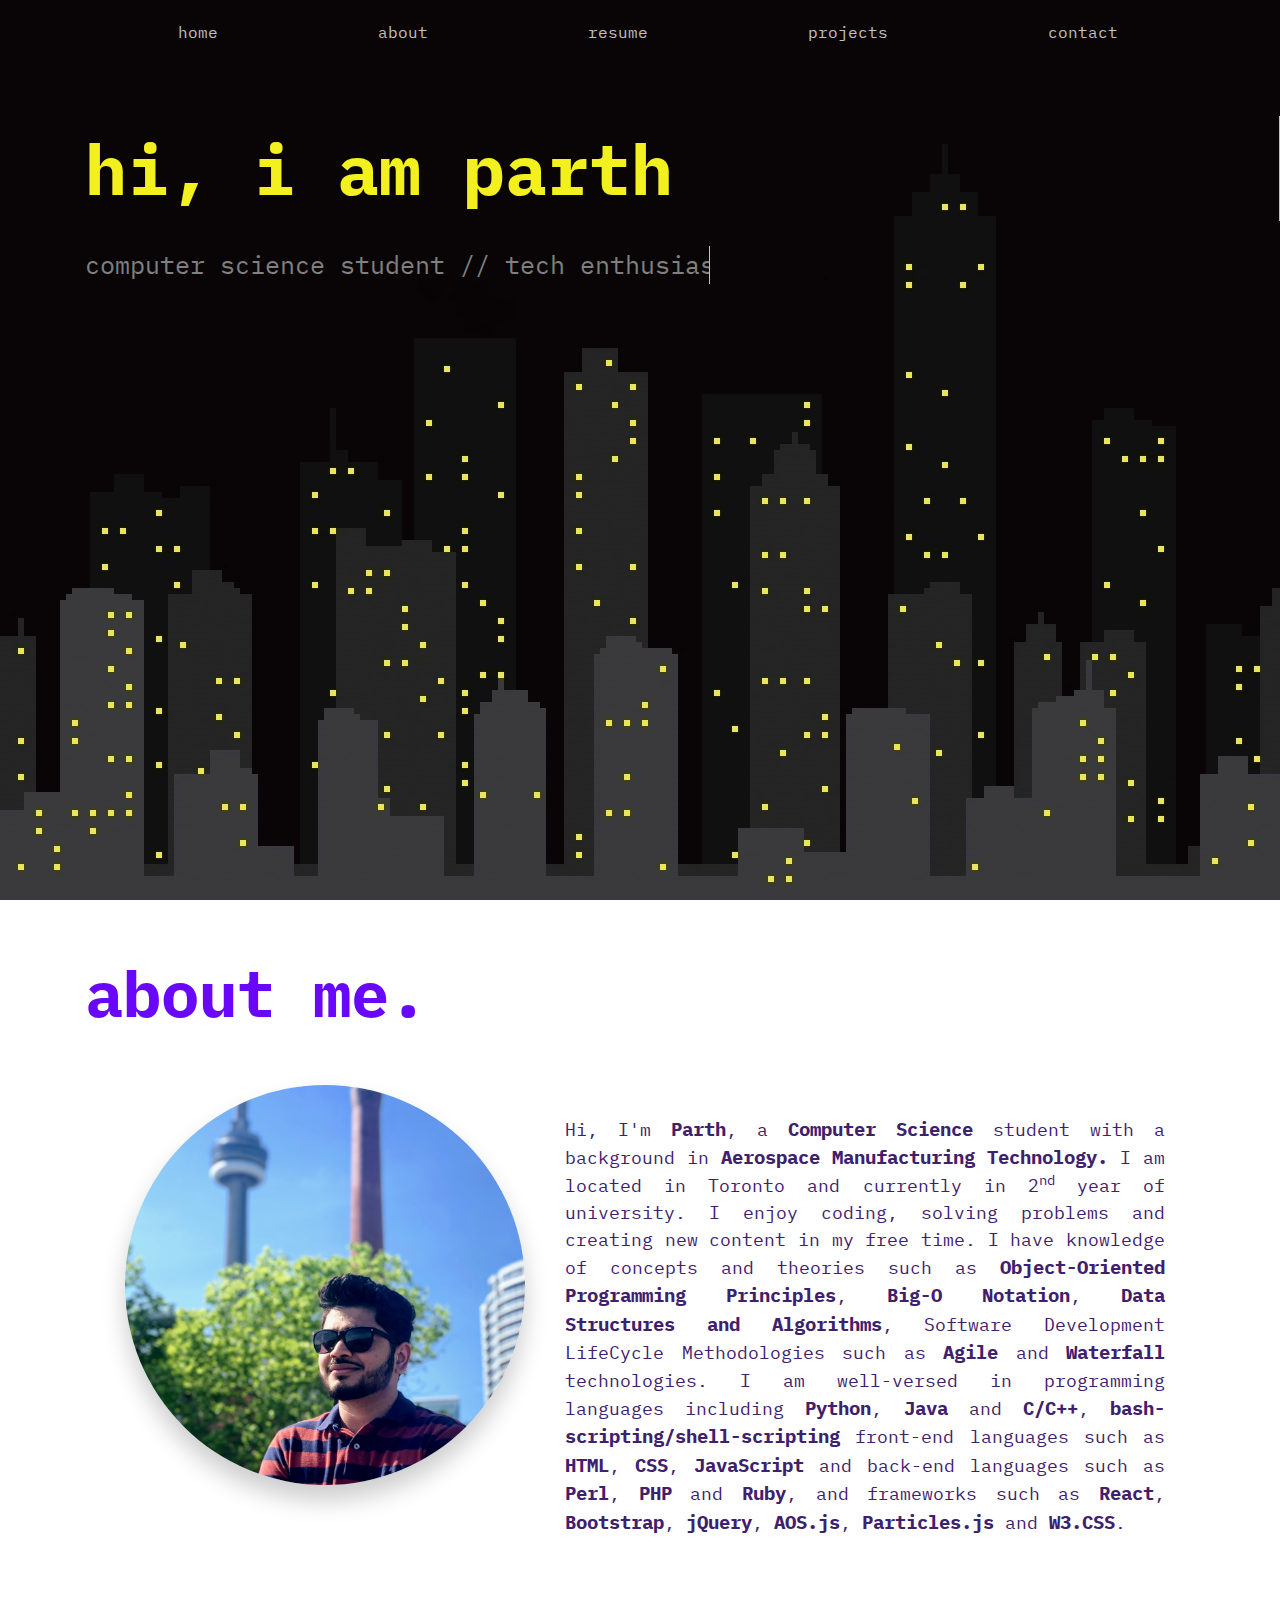
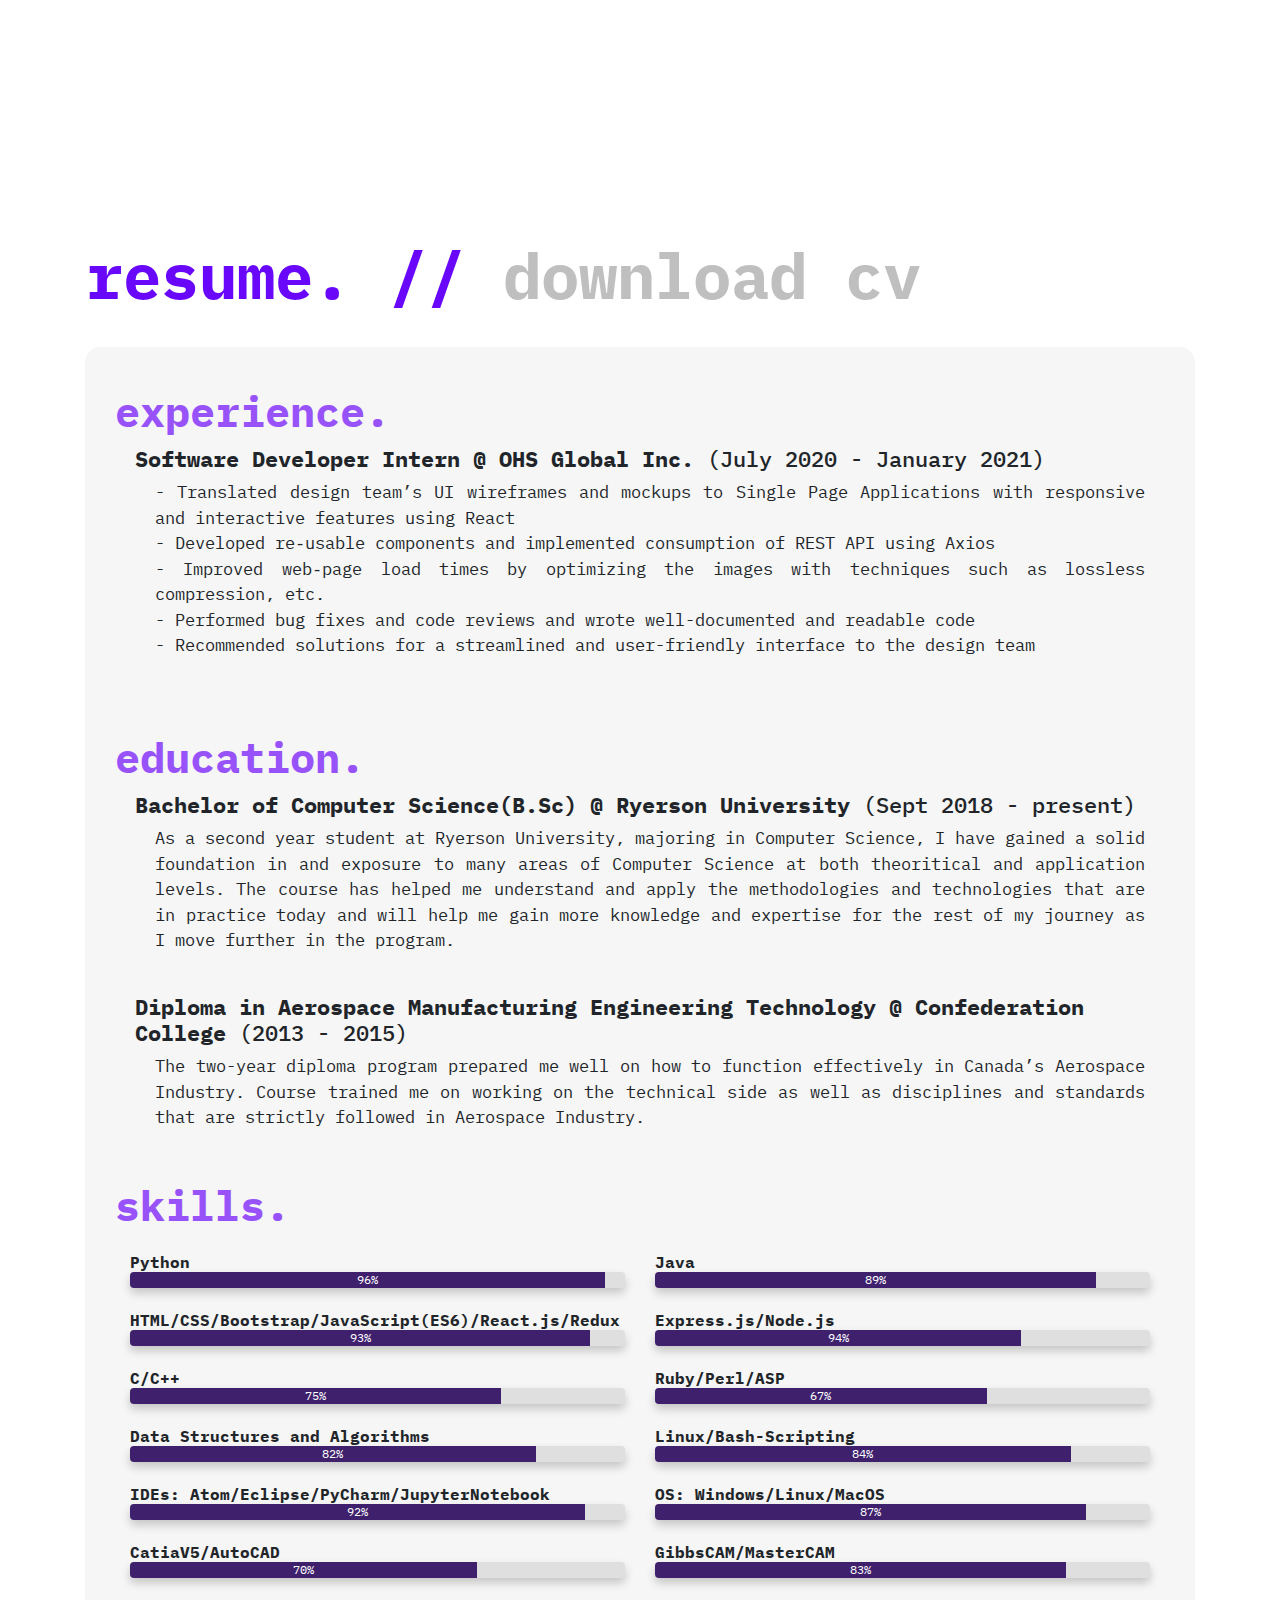
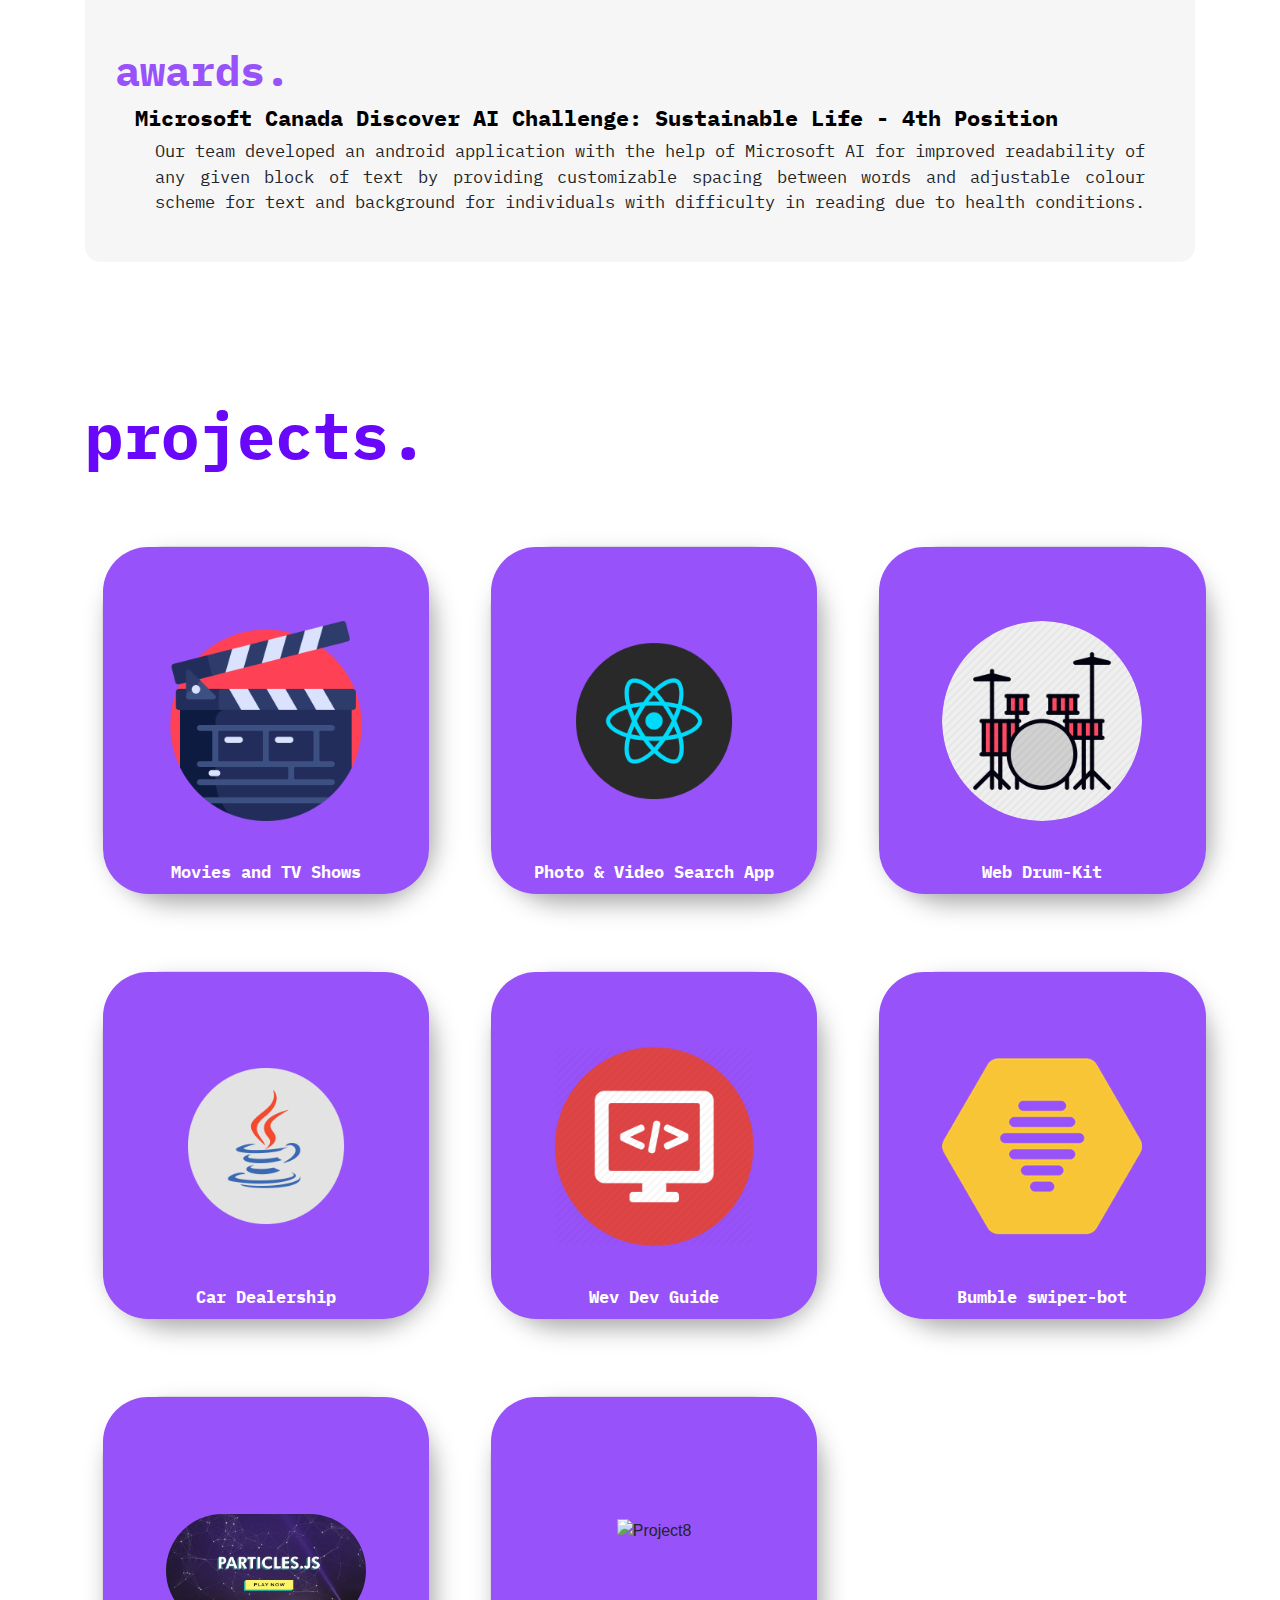
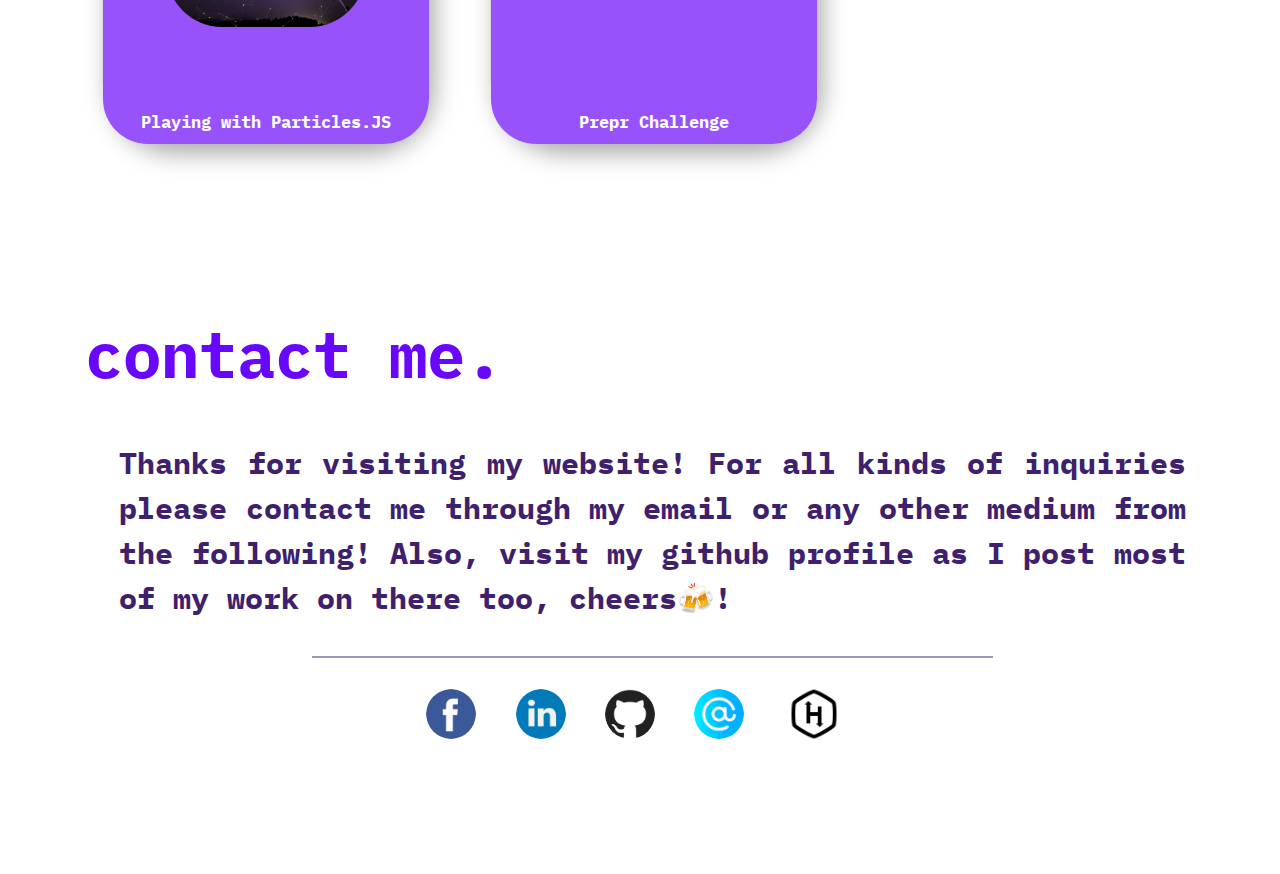
==== commit 09e71a13: "fix dp" ====
--- a/index.html
+++ b/index.html
@@ -109,7 +109,7 @@
       <div data-aos="zoom-in" data-aos-anchor-placement="top-center" class="container-1">
         <div class="row">
           <div class="col-sm-12 col-md-12 col-lg-5">
-            <img data-aos="fade-up-right" class="dp" src="https://lh3.googleusercontent.com/[base64]w419-h635-no?authuser=0" alt="DisplayPicture">
+            <img data-aos="fade-up-right" class="dp" src="./dp.jpeg" alt="DisplayPicture">
           </div>
           <div class="col-sm-12 col-md-12 col-lg-7 abt">
             <p data-aos="fade-up-left" class="aboutme" style="text-align:justify;">
--- a/css/styles.css
+++ b/css/styles.css
@@ -137,11 +137,11 @@
 
 .dp{
 
-  border-radius: 100%;
+  border-radius: 50%;
   height: 400px;
   width: 400px;
   box-shadow: 0 15px 25px rgba(0,0,0,0.2);
-  object-fit: none;
+  object-fit: cover;
 }
 
 /* ----------------------------------------------------------------Resume---------------------------------------------------------------------------------------- */
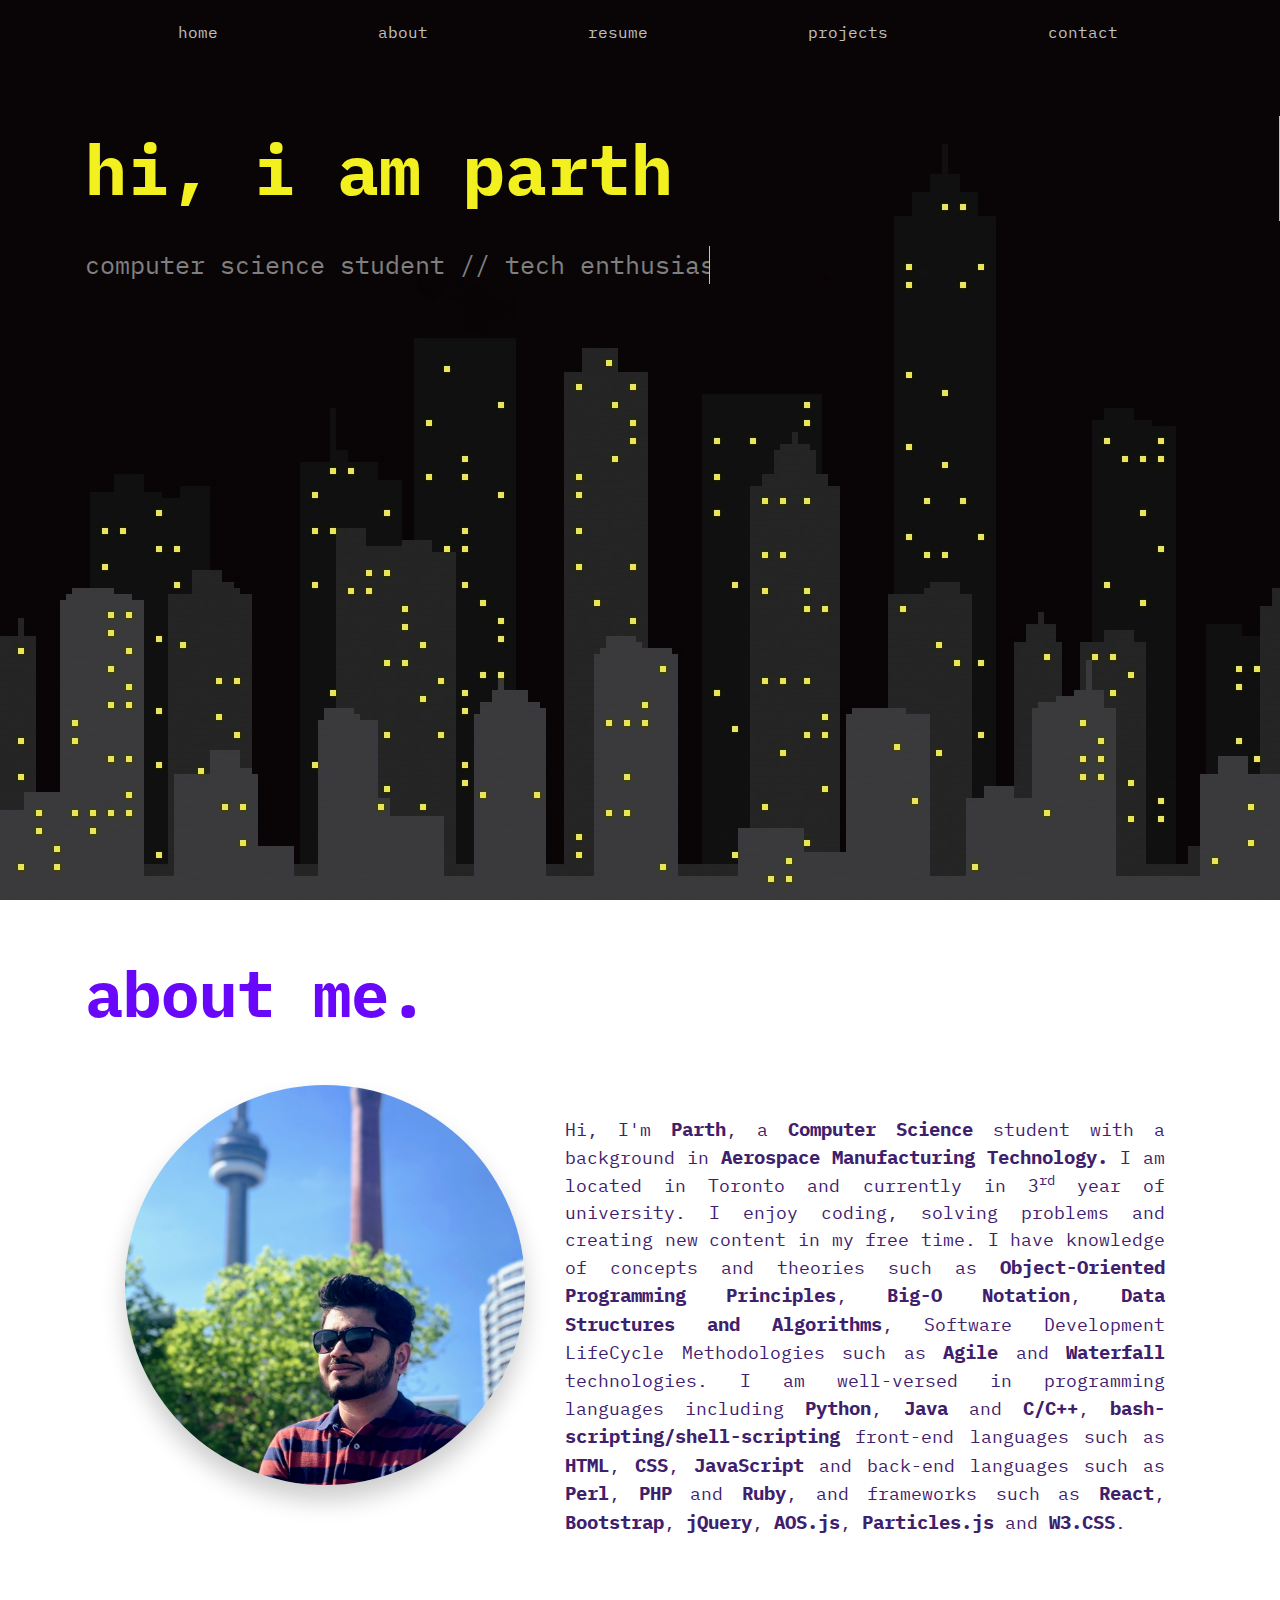
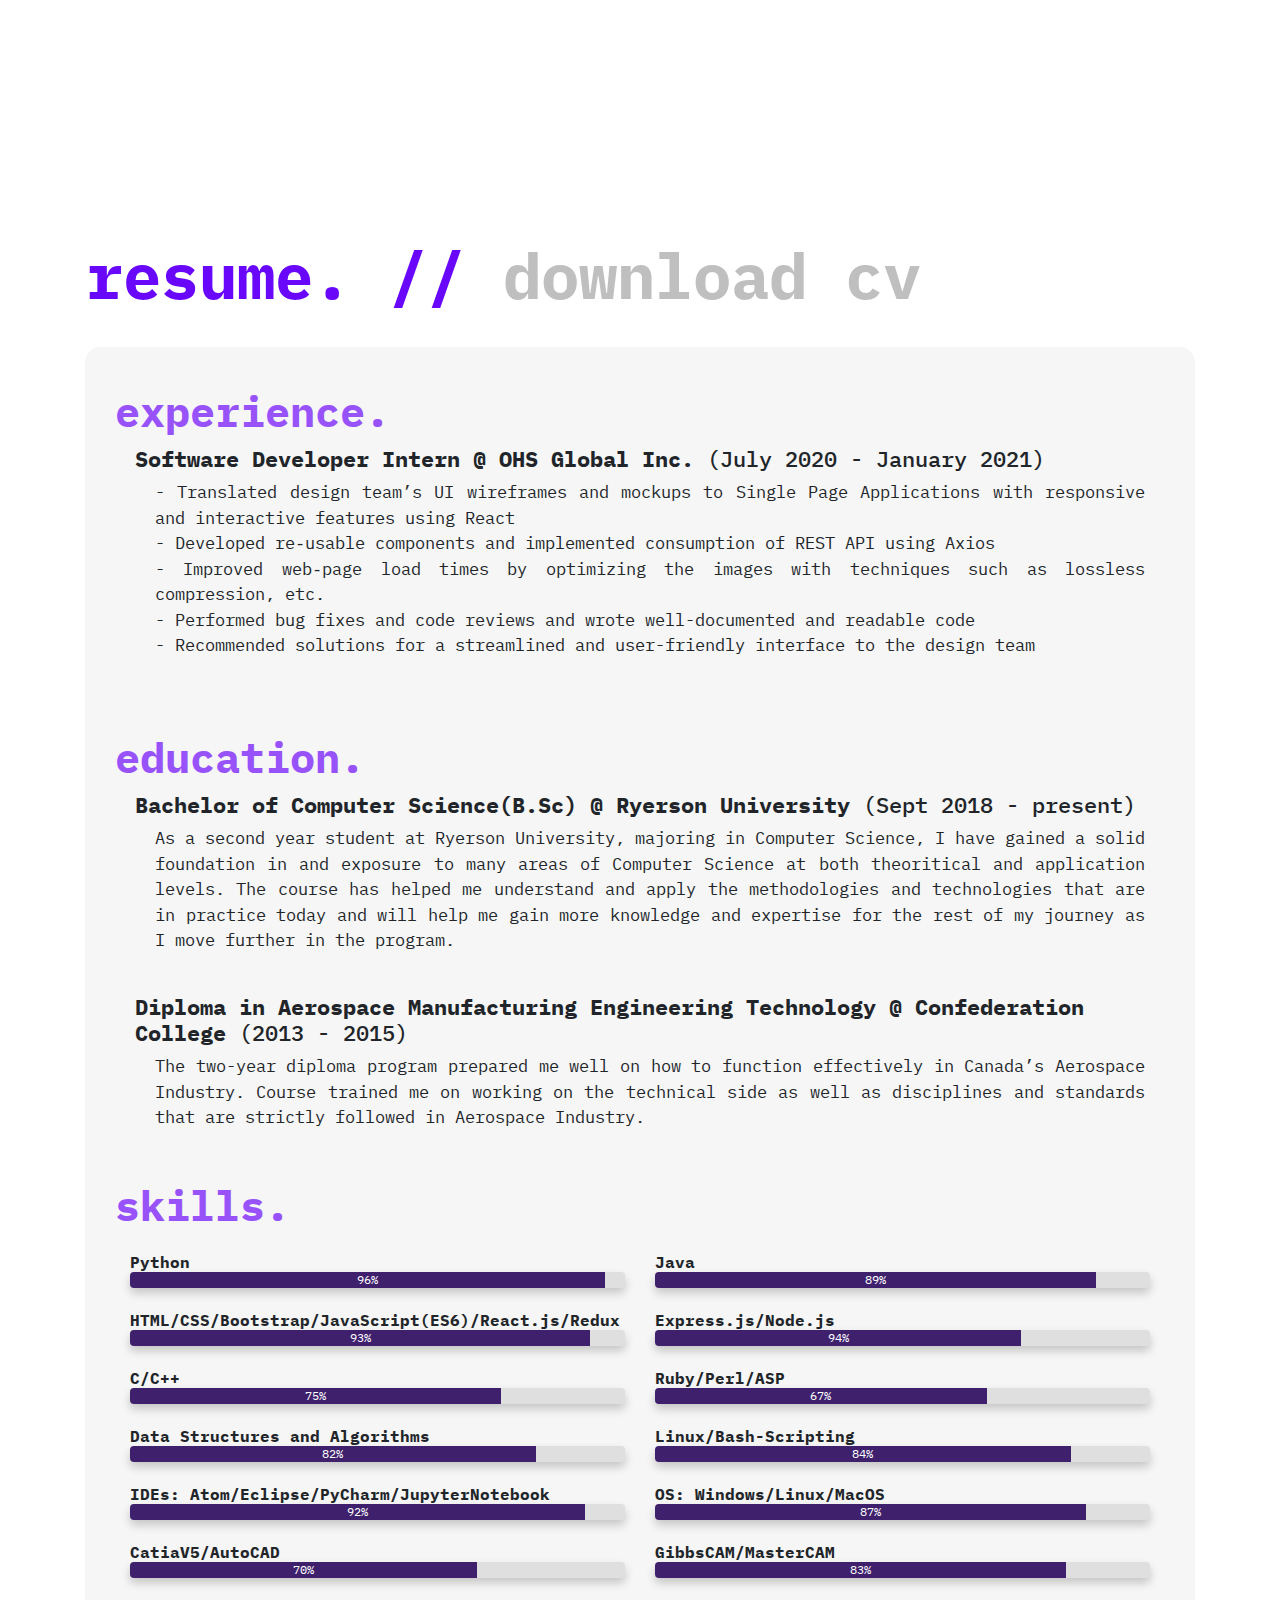
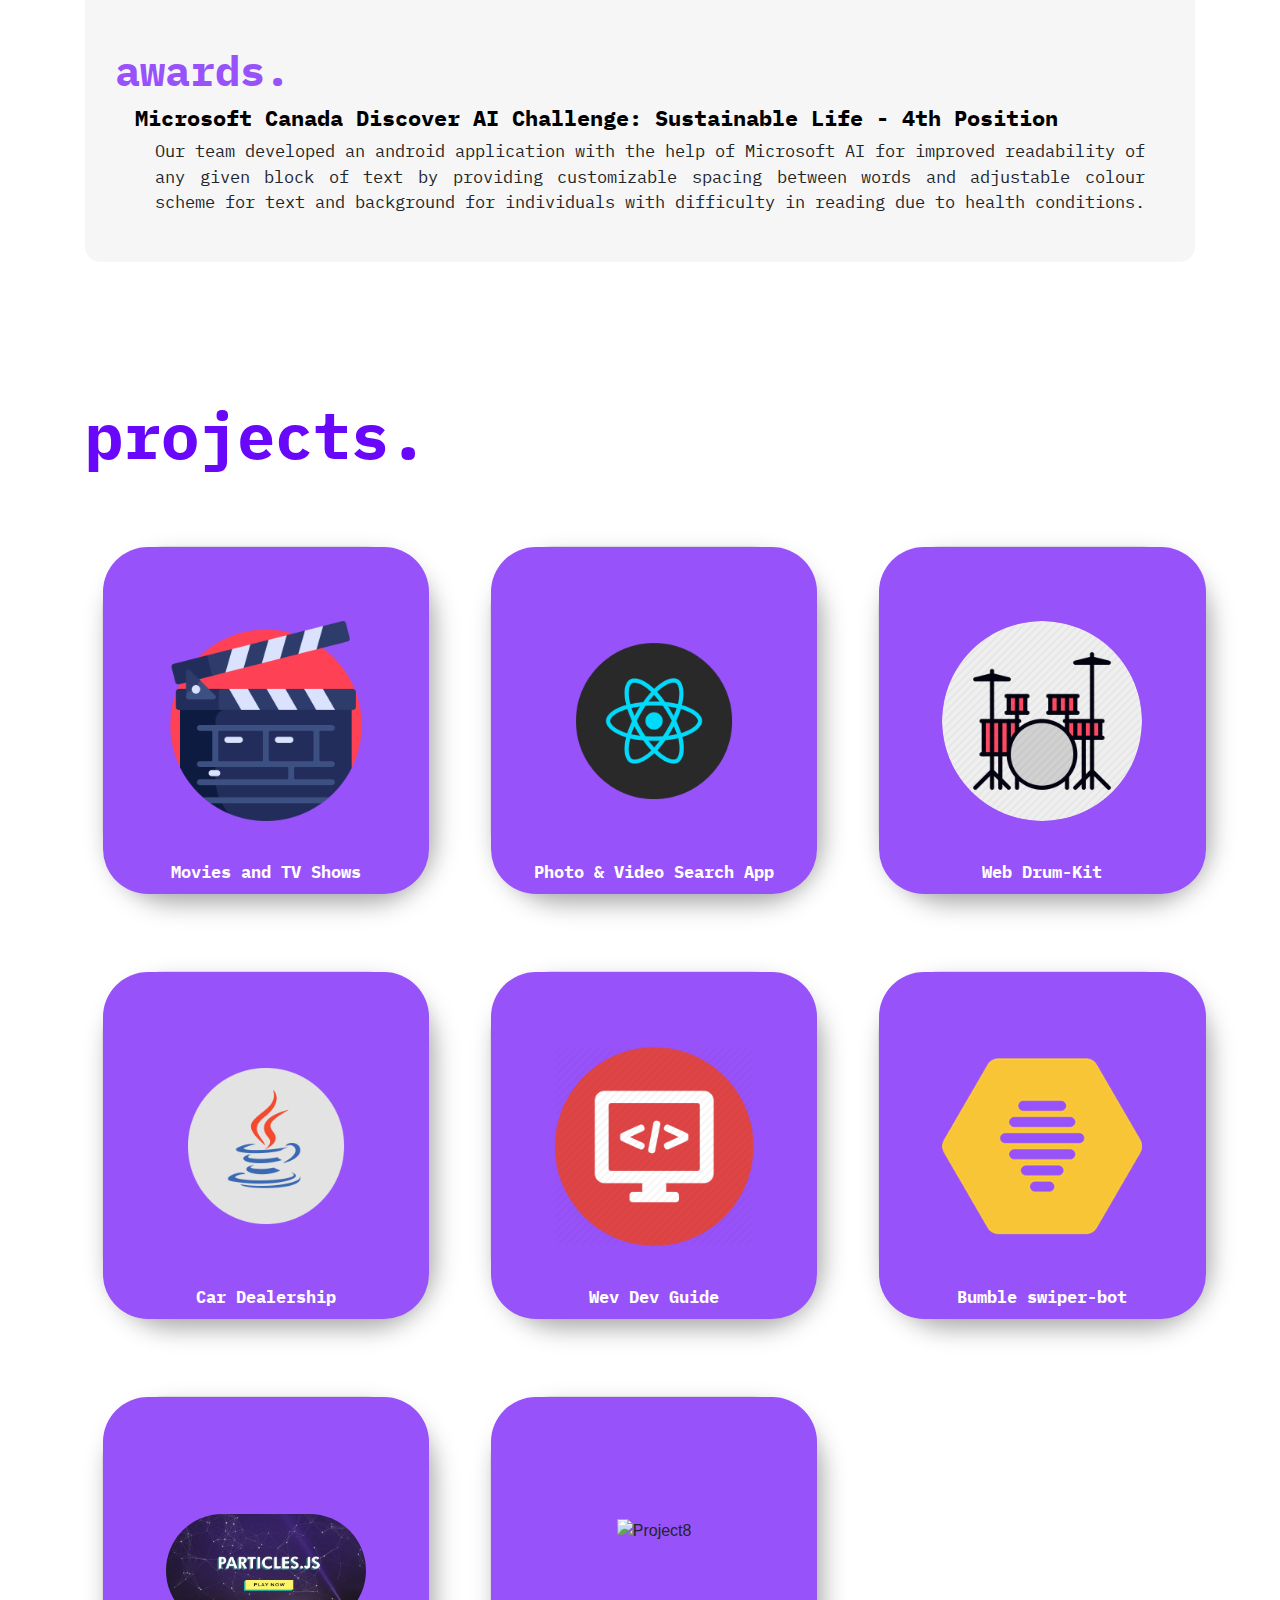
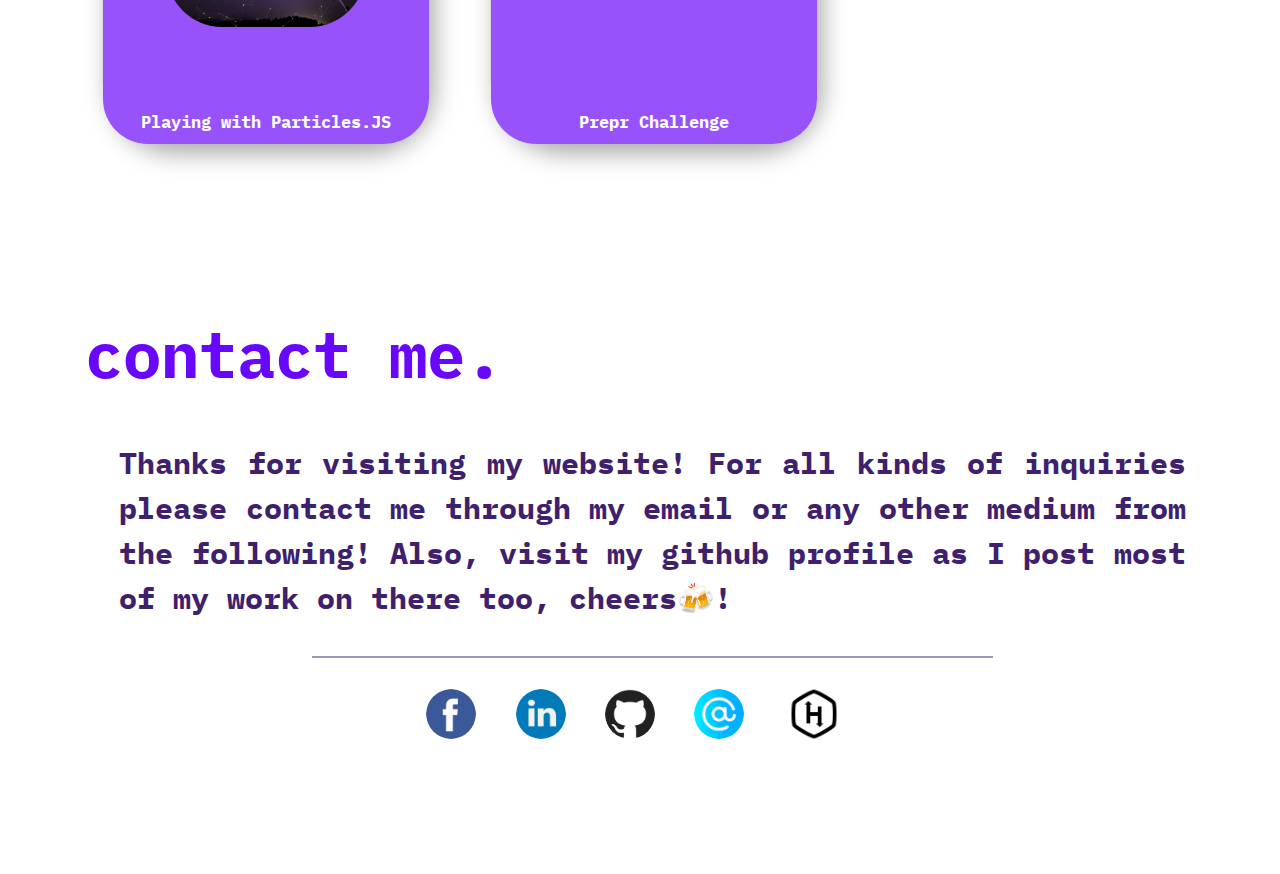
==== commit 76590e10: "dp fixed 2" ====
--- a/index.html
+++ b/index.html
@@ -115,7 +115,7 @@
             <p data-aos="fade-up-left" class="aboutme" style="text-align:justify;">
               Hi, I'm <strong>Parth</strong>, a <strong>Computer Science</strong> student with a background in
               <strong>Aerospace Manufacturing Technology.</strong>
-              I am located in Toronto and currently in 2<sup>nd</sup> year of university.
+              I am located in Toronto and currently in 3<sup>rd</sup> year of university.
               I enjoy coding, solving problems and creating new content in my free time.
               I have knowledge of concepts and theories such as <strong>Object-Oriented Programming Principles</strong>,
               <strong>Big-O Notation</strong>,
--- a/css/styles.css
+++ b/css/styles.css
@@ -166,13 +166,12 @@
   opacity: 1;
   text-decoration: underline;
   transition: 0.3s;
-  drop
+  
 }
 
 .sub-head{
   font-size: 2.65rem;
   font-family: 'IBM Plex Mono', monospace;
-  /* color: #189AB4; */
   color: #9852f9;
   padding-top: 10px;
 }
@@ -213,14 +212,14 @@
 }
 .progress,                          /* Firefox  */
 .progress[role][aria-valuenow] {    /* Polyfill */
-	background: rgba(22, 22, 22, 0.1); !important; /* !important is needed by the polyfill */
+	background: rgba(22, 22, 22, 0.1) !important; /* !important is needed by the polyfill */
   box-shadow: 0 5px 10px rgba(0,0,0,0.2);
   width: auto;
 }
 
 /* Chrome */
 progress::-webkit-progress-bar {
-	background: rgba(22, 22, 22, 0.1); !important;
+	background: rgba(22, 22, 22, 0.1)!important;
 }
 .progress-bar {
 
